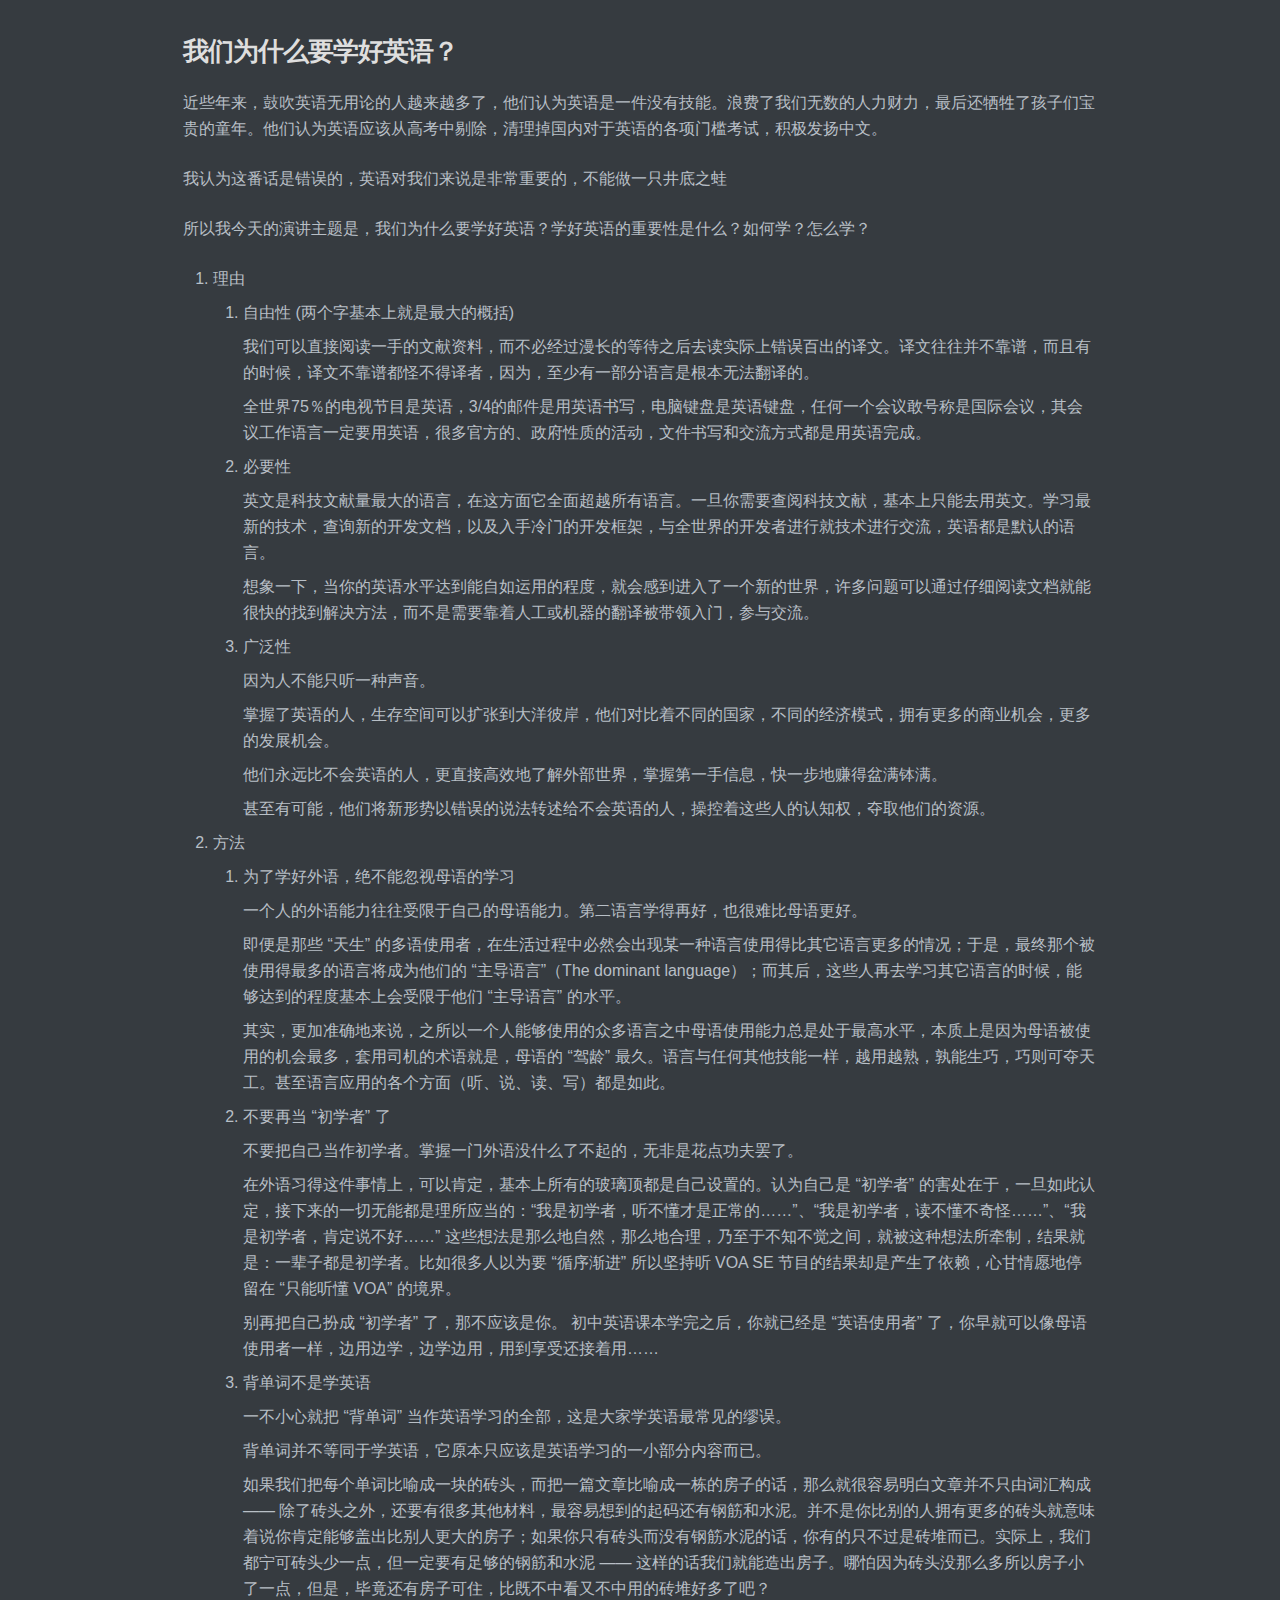
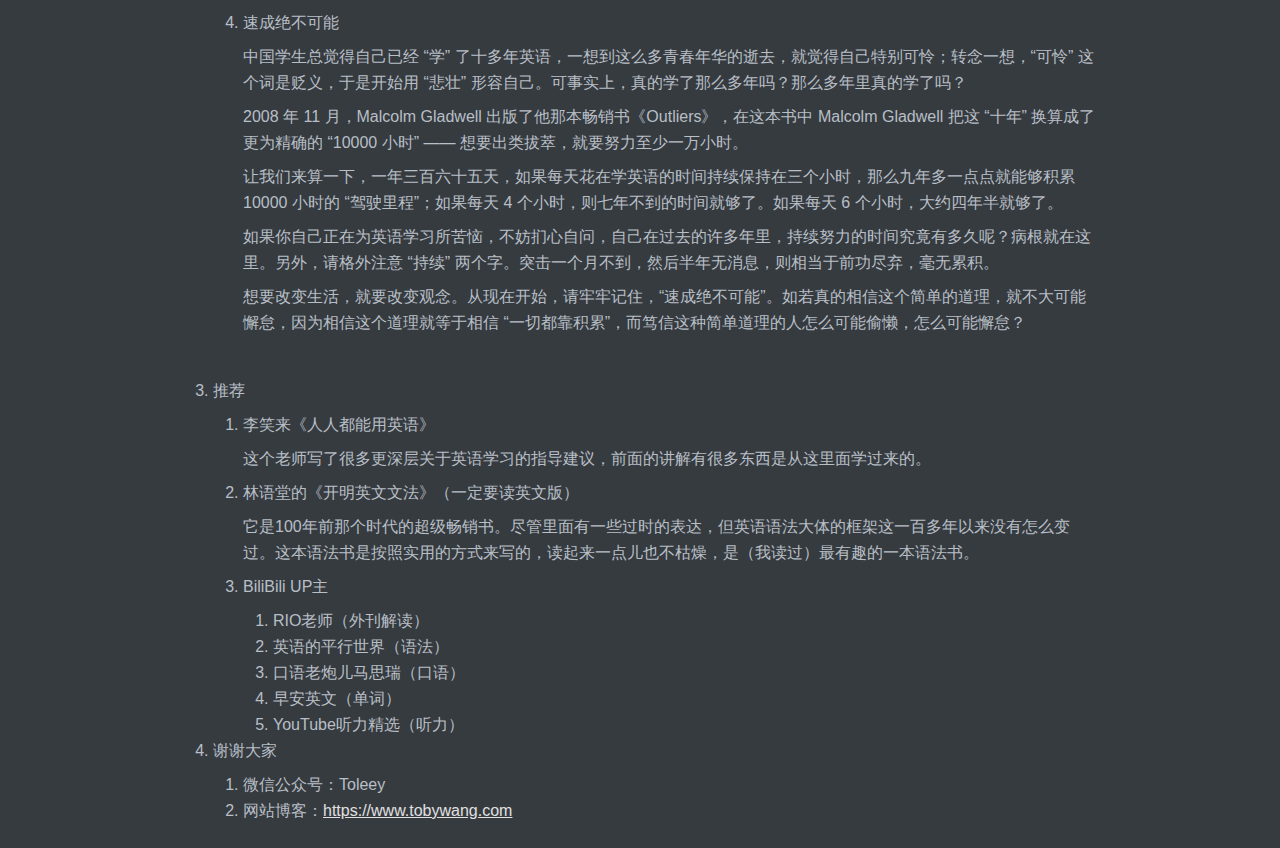
==== 2.html @ 80b3320a "temporary to use" ====
<!doctype html>
<html>
<head>
<meta charset='UTF-8'><meta name='viewport' content='width=device-width initial-scale=1'>

<style type='text/css'>html {overflow-x: initial !important;}:root { --bg-color: #ffffff; --text-color: #333333; --select-text-bg-color: #B5D6FC; --select-text-font-color: auto; --monospace: "Lucida Console",Consolas,"Courier",monospace; --title-bar-height: 20px; }
.mac-os-11 { --title-bar-height: 28px; }
html { font-size: 14px; background-color: var(--bg-color); color: var(--text-color); font-family: "Helvetica Neue", Helvetica, Arial, sans-serif; -webkit-font-smoothing: antialiased; }
body { margin: 0px; padding: 0px; height: auto; inset: 0px; font-size: 1rem; line-height: 1.42857143; overflow-x: hidden; background-image: inherit; background-size: inherit; background-attachment: inherit; background-origin: inherit; background-clip: inherit; background-color: inherit; tab-size: 4; background-position: inherit; background-repeat: inherit; }
iframe { margin: auto; }
a.url { word-break: break-all; }
a:active, a:hover { outline: 0px; }
.in-text-selection, ::selection { text-shadow: none; background: var(--select-text-bg-color); color: var(--select-text-font-color); }
#write { margin: 0px auto; height: auto; width: inherit; word-break: normal; word-wrap: break-word; position: relative; white-space: normal; overflow-x: visible; padding-top: 36px; }
#write.first-line-indent p { text-indent: 2em; }
#write.first-line-indent li p, #write.first-line-indent p * { text-indent: 0px; }
#write.first-line-indent li { margin-left: 2em; }
.for-image #write { padding-left: 8px; padding-right: 8px; }
body.typora-export { padding-left: 30px; padding-right: 30px; }
.typora-export .footnote-line, .typora-export li, .typora-export p { white-space: pre-wrap; }
.typora-export .task-list-item input { pointer-events: none; }
@media screen and (max-width: 500px) { 
  body.typora-export { padding-left: 0px; padding-right: 0px; }
  #write { padding-left: 20px; padding-right: 20px; }
  .CodeMirror-sizer { margin-left: 0px !important; }
  .CodeMirror-gutters { display: none !important; }
}
#write li > figure:last-child { margin-bottom: 0.5rem; }
#write ol, #write ul { position: relative; }
img { max-width: 100%; vertical-align: middle; image-orientation: from-image; }
button, input, select, textarea { color: inherit; font-family: inherit; font-size: inherit; font-style: inherit; font-variant-caps: inherit; font-weight: inherit; font-stretch: inherit; line-height: inherit; }
input[type="checkbox"], input[type="radio"] { line-height: normal; padding: 0px; }
*, ::after, ::before { box-sizing: border-box; }
#write h1, #write h2, #write h3, #write h4, #write h5, #write h6, #write p, #write pre { width: inherit; }
#write h1, #write h2, #write h3, #write h4, #write h5, #write h6, #write p { position: relative; }
p { line-height: inherit; }
h1, h2, h3, h4, h5, h6 { break-after: avoid-page; break-inside: avoid; orphans: 4; }
p { orphans: 4; }
h1 { font-size: 2rem; }
h2 { font-size: 1.8rem; }
h3 { font-size: 1.6rem; }
h4 { font-size: 1.4rem; }
h5 { font-size: 1.2rem; }
h6 { font-size: 1rem; }
.md-math-block, .md-rawblock, h1, h2, h3, h4, h5, h6, p { margin-top: 1rem; margin-bottom: 1rem; }
.hidden { display: none; }
.md-blockmeta { color: rgb(204, 204, 204); font-weight: 700; font-style: italic; }
a { cursor: pointer; }
sup.md-footnote { padding: 2px 4px; background-color: rgba(238, 238, 238, 0.7); color: rgb(85, 85, 85); border-top-left-radius: 4px; border-top-right-radius: 4px; border-bottom-right-radius: 4px; border-bottom-left-radius: 4px; cursor: pointer; }
sup.md-footnote a, sup.md-footnote a:hover { color: inherit; text-transform: inherit; text-decoration: inherit; }
#write input[type="checkbox"] { cursor: pointer; width: inherit; height: inherit; }
figure { overflow-x: auto; margin: 1.2em 0px; max-width: calc(100% + 16px); padding: 0px; }
figure > table { margin: 0px; }
tr { break-inside: avoid; break-after: auto; }
thead { display: table-header-group; }
table { border-collapse: collapse; border-spacing: 0px; width: 100%; overflow: auto; break-inside: auto; text-align: left; }
table.md-table td { min-width: 32px; }
.CodeMirror-gutters { border-right-width: 0px; background-color: inherit; }
.CodeMirror-linenumber { }
.CodeMirror { text-align: left; }
.CodeMirror-placeholder { opacity: 0.3; }
.CodeMirror pre { padding: 0px 4px; }
.CodeMirror-lines { padding: 0px; }
div.hr:focus { cursor: none; }
#write pre { white-space: pre-wrap; }
#write.fences-no-line-wrapping pre { white-space: pre; }
#write pre.ty-contain-cm { white-space: normal; }
.CodeMirror-gutters { margin-right: 4px; }
.md-fences { font-size: 0.9rem; display: block; break-inside: avoid; text-align: left; overflow: visible; white-space: pre; background-image: inherit; background-size: inherit; background-attachment: inherit; background-origin: inherit; background-clip: inherit; background-color: inherit; position: relative !important; background-position: inherit; background-repeat: inherit; }
.md-fences-adv-panel { width: 100%; margin-top: 10px; text-align: center; padding-top: 0px; padding-bottom: 8px; overflow-x: auto; }
#write .md-fences.mock-cm { white-space: pre-wrap; }
.md-fences.md-fences-with-lineno { padding-left: 0px; }
#write.fences-no-line-wrapping .md-fences.mock-cm { white-space: pre; overflow-x: auto; }
.md-fences.mock-cm.md-fences-with-lineno { padding-left: 8px; }
.CodeMirror-line, twitterwidget { break-inside: avoid; }
.footnotes { opacity: 0.8; font-size: 0.9rem; margin-top: 1em; margin-bottom: 1em; }
.footnotes + .footnotes { margin-top: 0px; }
.md-reset { margin: 0px; padding: 0px; border: 0px; outline: 0px; vertical-align: top; text-decoration: none; text-shadow: none; float: none; position: static; width: auto; height: auto; white-space: nowrap; cursor: inherit; line-height: normal; font-weight: 400; text-align: left; box-sizing: content-box; direction: ltr; background-position: 0px 0px; }
li div { padding-top: 0px; }
blockquote { margin: 1rem 0px; }
li .mathjax-block, li p { margin: 0.5rem 0px; }
li blockquote { margin: 1rem 0px; }
li { margin: 0px; position: relative; }
blockquote > :last-child { margin-bottom: 0px; }
blockquote > :first-child, li > :first-child { margin-top: 0px; }
.footnotes-area { color: rgb(136, 136, 136); margin-top: 0.714rem; padding-bottom: 0.143rem; white-space: normal; }
#write .footnote-line { white-space: pre-wrap; }
@media print { 
  body, html { border: 1px solid transparent; height: 99%; break-after: avoid; break-before: avoid; font-variant-ligatures: no-common-ligatures; }
  #write { margin-top: 0px; padding-top: 0px; border-color: transparent !important; }
  .typora-export * { -webkit-print-color-adjust: exact; }
  .typora-export #write { break-after: avoid; }
  .typora-export #write::after { height: 0px; }
  .is-mac table { break-inside: avoid; }
  .typora-export-show-outline .typora-export-sidebar { display: none; }
}
.footnote-line { margin-top: 0.714em; font-size: 0.7em; }
a img, img a { cursor: pointer; }
pre.md-meta-block { font-size: 0.8rem; min-height: 0.8rem; white-space: pre-wrap; background-color: rgb(204, 204, 204); display: block; overflow-x: hidden; }
p > .md-image:only-child:not(.md-img-error) img, p > img:only-child { display: block; margin: auto; }
#write.first-line-indent p > .md-image:only-child:not(.md-img-error) img { left: -2em; position: relative; }
p > .md-image:only-child { display: inline-block; width: 100%; }
#write .MathJax_Display { margin: 0.8em 0px 0px; }
.md-math-block { width: 100%; }
.md-math-block:not(:empty)::after { display: none; }
.MathJax_ref { fill: currentcolor; }
[contenteditable="true"]:active, [contenteditable="true"]:focus, [contenteditable="false"]:active, [contenteditable="false"]:focus { outline: 0px; box-shadow: none; }
.md-task-list-item { position: relative; list-style-type: none; }
.task-list-item.md-task-list-item { padding-left: 0px; }
.md-task-list-item > input { position: absolute; top: 0px; left: 0px; margin-left: -1.2em; margin-top: calc(1em - 10px); border: none; }
.math { font-size: 1rem; }
.md-toc { min-height: 3.58rem; position: relative; font-size: 0.9rem; border-top-left-radius: 10px; border-top-right-radius: 10px; border-bottom-right-radius: 10px; border-bottom-left-radius: 10px; }
.md-toc-content { position: relative; margin-left: 0px; }
.md-toc-content::after, .md-toc::after { display: none; }
.md-toc-item { display: block; color: rgb(65, 131, 196); }
.md-toc-item a { text-decoration: none; }
.md-toc-inner:hover { text-decoration: underline; }
.md-toc-inner { display: inline-block; cursor: pointer; }
.md-toc-h1 .md-toc-inner { margin-left: 0px; font-weight: 700; }
.md-toc-h2 .md-toc-inner { margin-left: 2em; }
.md-toc-h3 .md-toc-inner { margin-left: 4em; }
.md-toc-h4 .md-toc-inner { margin-left: 6em; }
.md-toc-h5 .md-toc-inner { margin-left: 8em; }
.md-toc-h6 .md-toc-inner { margin-left: 10em; }
@media screen and (max-width: 48em) { 
  .md-toc-h3 .md-toc-inner { margin-left: 3.5em; }
  .md-toc-h4 .md-toc-inner { margin-left: 5em; }
  .md-toc-h5 .md-toc-inner { margin-left: 6.5em; }
  .md-toc-h6 .md-toc-inner { margin-left: 8em; }
}
a.md-toc-inner { font-size: inherit; font-style: inherit; font-weight: inherit; line-height: inherit; }
.footnote-line a:not(.reversefootnote) { color: inherit; }
.md-attr { display: none; }
.md-fn-count::after { content: "."; }
code, pre, samp, tt { font-family: var(--monospace); }
kbd { margin: 0px 0.1em; padding: 0.1em 0.6em; font-size: 0.8em; color: rgb(36, 39, 41); background-color: rgb(255, 255, 255); border: 1px solid rgb(173, 179, 185); border-top-left-radius: 3px; border-top-right-radius: 3px; border-bottom-right-radius: 3px; border-bottom-left-radius: 3px; box-shadow: rgba(12, 13, 14, 0.2) 0px 1px 0px, rgb(255, 255, 255) 0px 0px 0px 2px inset; white-space: nowrap; vertical-align: middle; }
.md-comment { color: rgb(162, 127, 3); opacity: 0.6; font-family: var(--monospace); }
code { text-align: left; }
a.md-print-anchor { white-space: pre !important; border: none !important; display: inline-block !important; position: absolute !important; width: 1px !important; right: 0px !important; outline: 0px !important; text-shadow: initial !important; background-position: 0px 0px !important; }
.os-windows.monocolor-emoji .md-emoji { font-family: "Segoe UI Symbol", sans-serif; }
.md-diagram-panel > svg { max-width: 100%; }
[lang="flow"] svg, [lang="mermaid"] svg { max-width: 100%; height: auto; }
[lang="mermaid"] .node text { font-size: 1rem; }
table tr th { border-bottom-width: 0px; }
video { max-width: 100%; display: block; margin: 0px auto; }
iframe { max-width: 100%; width: 100%; border: none; }
.highlight td, .highlight tr { border: 0px; }
mark { background-color: rgb(255, 255, 0); color: rgb(0, 0, 0); }
.md-html-inline .md-plain, .md-html-inline strong, mark .md-inline-math, mark strong { color: inherit; }
.md-expand mark .md-meta { opacity: 0.3 !important; }
mark .md-meta { color: rgb(0, 0, 0); }
@media print { 
  .typora-export h1, .typora-export h2, .typora-export h3, .typora-export h4, .typora-export h5, .typora-export h6 { break-inside: avoid; }
}
.md-diagram-panel .messageText { stroke: none !important; }
.md-diagram-panel .start-state { fill: var(--node-fill); }
.md-diagram-panel .edgeLabel rect { opacity: 1 !important; }
.md-fences.md-fences-math { font-size: 1em; }
.md-fences-advanced:not(.md-focus) { padding: 0px; white-space: nowrap; border: 0px; }
.md-fences-advanced:not(.md-focus) { background-image: inherit; background-size: inherit; background-attachment: inherit; background-origin: inherit; background-clip: inherit; background-color: inherit; background-position: inherit; background-repeat: inherit; }
.typora-export-show-outline .typora-export-content { max-width: 1440px; margin: auto; display: flex; flex-direction: row; }
.typora-export-sidebar { width: 300px; font-size: 0.8rem; margin-top: 80px; margin-right: 18px; }
.typora-export-show-outline #write { --webkit-flex: 2; flex: 2 1 0%; }
.typora-export-sidebar .outline-content { position: fixed; top: 0px; max-height: 100%; overflow: hidden auto; padding-bottom: 30px; padding-top: 60px; width: 300px; }
@media screen and (max-width: 1024px) { 
  .typora-export-sidebar, .typora-export-sidebar .outline-content { width: 240px; }
}
@media screen and (max-width: 800px) { 
  .typora-export-sidebar { display: none; }
}
.outline-content li, .outline-content ul { margin-left: 0px; margin-right: 0px; padding-left: 0px; padding-right: 0px; list-style: none; }
.outline-content ul { margin-top: 0px; margin-bottom: 0px; }
.outline-content strong { font-weight: 400; }
.outline-expander { width: 1rem; height: 1.428571429rem; position: relative; display: table-cell; vertical-align: middle; cursor: pointer; padding-left: 4px; }
.outline-expander::before { content: ""; position: relative; font-family: Ionicons; display: inline-block; font-size: 8px; vertical-align: middle; }
.outline-item { padding-top: 3px; padding-bottom: 3px; cursor: pointer; }
.outline-expander:hover::before { content: ""; }
.outline-h1 > .outline-item { padding-left: 0px; }
.outline-h2 > .outline-item { padding-left: 1em; }
.outline-h3 > .outline-item { padding-left: 2em; }
.outline-h4 > .outline-item { padding-left: 3em; }
.outline-h5 > .outline-item { padding-left: 4em; }
.outline-h6 > .outline-item { padding-left: 5em; }
.outline-label { cursor: pointer; display: table-cell; vertical-align: middle; text-decoration: none; color: inherit; }
.outline-label:hover { text-decoration: underline; }
.outline-item:hover { border-color: rgb(245, 245, 245); background-color: var(--item-hover-bg-color); }
.outline-item:hover { margin-left: -28px; margin-right: -28px; border-left-width: 28px; border-left-style: solid; border-left-color: transparent; border-right-width: 28px; border-right-style: solid; border-right-color: transparent; }
.outline-item-single .outline-expander::before, .outline-item-single .outline-expander:hover::before { display: none; }
.outline-item-open > .outline-item > .outline-expander::before { content: ""; }
.outline-children { display: none; }
.info-panel-tab-wrapper { display: none; }
.outline-item-open > .outline-children { display: block; }
.typora-export .outline-item { padding-top: 1px; padding-bottom: 1px; }
.typora-export .outline-item:hover { margin-right: -8px; border-right-width: 8px; border-right-style: solid; border-right-color: transparent; }
.typora-export .outline-expander::before { content: "+"; font-family: inherit; top: -1px; }
.typora-export .outline-expander:hover::before, .typora-export .outline-item-open > .outline-item > .outline-expander::before { content: "−"; }
.typora-export-collapse-outline .outline-children { display: none; }
.typora-export-collapse-outline .outline-item-open > .outline-children, .typora-export-no-collapse-outline .outline-children { display: block; }
.typora-export-no-collapse-outline .outline-expander::before { content: "" !important; }
.typora-export-show-outline .outline-item-active > .outline-item .outline-label { font-weight: 700; }
.md-inline-math-container mjx-container { zoom: 0.95; }


:root {
  --mermaid-theme: night;
}

[lang='mermaid'] .label {
  color: #333;
}

/* CSS Document */

/** code highlight */

.cm-s-inner .cm-variable,
.cm-s-inner .cm-operator,
.cm-s-inner .cm-property {
    color: #b8bfc6;
}

.cm-s-inner .cm-keyword {
    color: #C88FD0;
}

.cm-s-inner .cm-tag {
    color: #7DF46A;
}

.cm-s-inner .cm-attribute {
    color: #7575E4;
}

.CodeMirror div.CodeMirror-cursor {
    border-left: 1px solid #b8bfc6;
    z-index: 3;
}

.cm-s-inner .cm-string {
    color: #D26B6B;
}

.cm-s-inner .cm-comment,
.cm-s-inner.cm-comment {
    color: #DA924A;
}

.cm-s-inner .cm-header,
.cm-s-inner .cm-def,
.cm-s-inner.cm-header,
.cm-s-inner.cm-def {
    color: #8d8df0;
}

.cm-s-inner .cm-quote,
.cm-s-inner.cm-quote {
    color: #57ac57;
}

.cm-s-inner .cm-hr {
    color: #d8d5d5;
}

.cm-s-inner .cm-link {
    color: #d3d3ef;
}

.cm-s-inner .cm-negative {
    color: #d95050;
}

.cm-s-inner .cm-positive {
    color: #50e650;
}

.cm-s-inner .cm-string-2 {
    color: #f50;
}

.cm-s-inner .cm-meta,
.cm-s-inner .cm-qualifier {
    color: #b7b3b3;
}

.cm-s-inner .cm-builtin {
    color: #f3b3f8;
}

.cm-s-inner .cm-bracket {
    color: #997;
}

.cm-s-inner .cm-atom,
.cm-s-inner.cm-atom {
    color: #84B6CB;
}

.cm-s-inner .cm-number {
    color: #64AB8F;
}

.cm-s-inner .cm-variable {
    color: #b8bfc6;
}

.cm-s-inner .cm-variable-2 {
    color: #9FBAD5;
}

.cm-s-inner .cm-variable-3 {
    color: #1cc685;
}

.CodeMirror-selectedtext,
.CodeMirror-selected {
    background: #4a89dc;
    color: #fff !important;
    text-shadow: none;
}

.CodeMirror-gutters {
    border-right: none;
}

/* CSS Document */

/** markdown source **/
.cm-s-typora-default .cm-header, 
.cm-s-typora-default .cm-property
{
    color: #cebcca;
}

.CodeMirror.cm-s-typora-default div.CodeMirror-cursor{
    border-left: 3px solid #b8bfc6;
}

.cm-s-typora-default .cm-comment {
    color: #9FB1FF;
}

.cm-s-typora-default .cm-string {
    color: #A7A7D9
}

.cm-s-typora-default .cm-atom, .cm-s-typora-default .cm-number {
    color: #848695;
    font-style: italic;
}

.cm-s-typora-default .cm-link {
    color: #95B94B;
}

.cm-s-typora-default .CodeMirror-activeline-background {
    background: rgba(51, 51, 51, 0.72);
}

.cm-s-typora-default .cm-comment, .cm-s-typora-default .cm-code {
	color: #8aa1e1;
}@import "";
@import "";
@import "";

:root {
    --bg-color:  #363B40;
    --side-bar-bg-color: #2E3033;
    --text-color: #b8bfc6;

    --select-text-bg-color:#4a89dc;

    --item-hover-bg-color: #0a0d16;
    --control-text-color: #b7b7b7;
    --control-text-hover-color: #eee;
    --window-border: 1px solid #555;

    --active-file-bg-color: rgb(34, 34, 34);
    --active-file-border-color: #8d8df0;

    --primary-color: #a3d5fe;

    --active-file-text-color: white;
    --item-hover-bg-color: #70717d;
    --item-hover-text-color: white;
    --primary-color: #6dc1e7;

    --rawblock-edit-panel-bd: #333;

    --search-select-bg-color: #428bca;
}

html {
    font-size: 16px;
    -webkit-font-smoothing: antialiased;
}

html,
body {
    -webkit-text-size-adjust: 100%;
    -ms-text-size-adjust: 100%;
    background: #363B40;
    background: var(--bg-color);
    fill: currentColor;
    line-height: 1.625rem;
}

#write {
    max-width: 914px;
}


@media only screen and (min-width: 1400px) {
	#write {
		max-width: 1024px;
	}
}

@media only screen and (min-width: 1800px) {
	#write {
		max-width: 1200px;
	}
}

html,
body,
button,
input,
select,
textarea,
div.code-tooltip-content {
    color: #b8bfc6;
    border-color: transparent;
}

div.code-tooltip,
.md-hover-tip .md-arrow:after {
    background: #333;
}

.native-window #md-notification {
    border: 1px solid #70717d;
}

.popover.bottom > .arrow:after {
    border-bottom-color: #333;
}

html,
body,
button,
input,
select,
textarea {
    font-family: "Helvetica Neue", Helvetica, Arial, 'Segoe UI Emoji', sans-serif;
}

hr {
    height: 2px;
    border: 0;
    margin: 24px 0 !important;
}

h1,
h2,
h3,
h4,
h5,
h6 {
    font-family: "Lucida Grande", "Corbel", sans-serif;
    font-weight: normal;
    clear: both;
    -ms-word-wrap: break-word;
    word-wrap: break-word;
    margin: 0;
    padding: 0;
    color: #DEDEDE
}

h1 {
    font-size: 2.5rem;
    /* 36px */
    line-height: 2.75rem;
    /* 40px */
    margin-bottom: 1.5rem;
    /* 24px */
    letter-spacing: -1.5px;
}

h2 {
    font-size: 1.63rem;
    /* 24px */
    line-height: 1.875rem;
    /* 30px */
    margin-bottom: 1.5rem;
    /* 24px */
    letter-spacing: -1px;
    font-weight: bold;
}

h3 {
    font-size: 1.17rem;
    /* 18px */
    line-height: 1.5rem;
    /* 24px */
    margin-bottom: 1.5rem;
    /* 24px */
    letter-spacing: -1px;
    font-weight: bold;
}

h4 {
    font-size: 1.12rem;
    /* 16px */
    line-height: 1.375rem;
    /* 22px */
    margin-bottom: 1.5rem;
    /* 24px */
    color: white;
}

h5 {
    font-size: 0.97rem;
    /* 16px */
    line-height: 1.25rem;
    /* 22px */
    margin-bottom: 1.5rem;
    /* 24px */
    font-weight: bold;
}

h6 {
    font-size: 0.93rem;
    /* 16px */
    line-height: 1rem;
    /* 16px */
    margin-bottom: 0.75rem;
    color: white;
}

@media (min-width: 980px) {
    h3.md-focus:before,
    h4.md-focus:before,
    h5.md-focus:before,
    h6.md-focus:before {
        color: #ddd;
        border: 1px solid #ddd;
        border-radius: 3px;
        position: absolute;
        left: -1.642857143rem;
        top: .357142857rem;
        float: left;
        font-size: 9px;
        padding-left: 2px;
        padding-right: 2px;
        vertical-align: bottom;
        font-weight: normal;
        line-height: normal;
    }

    h3.md-focus:before {
        content: 'h3';
    }

    h4.md-focus:before {
        content: 'h4';
    }

    h5.md-focus:before {
        content: 'h5';
        top: 0px;
    }

    h6.md-focus:before {
        content: 'h6';
        top: 0px;
    }
}

a {
    text-decoration: none;
    outline: 0;
}

a:hover {
    outline: 0;
}

a:focus {
    outline: thin dotted;
}

sup.md-footnote {
    background-color: #555;
    color: #ddd;
}

p {
    -ms-word-wrap: break-word;
    word-wrap: break-word;
}

p,
ul,
dd,
ol,
hr,
address,
pre,
table,
iframe,
.wp-caption,
.wp-audio-shortcode,
.wp-video-shortcode {
    margin-top: 0;
    margin-bottom: 1.5rem;
    /* 24px */
}

audio:not([controls]) {
    display: none;
}

[hidden] {
    display: none;
}

::-moz-selection {
    background: #4a89dc;
    color: #fff;
    text-shadow: none;
}

*.in-text-selection,
::selection {
    background: #4a89dc;
    color: #fff;
    text-shadow: none;
}

ul,
ol {
    padding: 0 0 0 1.875rem;
    /* 30px */
}

ul {
    list-style: square;
}

ol {
    list-style: decimal;
}

ul ul,
ol ol,
ul ol,
ol ul {
    margin: 0;
}

b,
th,
dt,
strong {
    font-weight: bold;
}

i,
em,
dfn,
cite {
    font-style: italic;
}

blockquote {
    padding-left: 1.875rem;
    margin: 0 0 1.875rem 1.875rem;
    border-left: solid 2px #474d54;
    padding-left: 30px;
    margin-top: 35px;
}

pre,
code,
kbd,
tt,
var {
    font-size: 0.875em;
    font-family: Monaco, Consolas, "Andale Mono", "DejaVu Sans Mono", monospace;
}

code,
tt,
var {
    background: rgba(0, 0, 0, 0.05);
}

kbd {
    padding: 2px 4px;
    font-size: 90%;
    color: #fff;
    background-color: #333;
    border-radius: 3px;
    box-shadow: inset 0 -1px 0 rgba(0,0,0,.25);
}

pre.md-fences {
    padding: 10px 10px 10px 30px;
    margin-bottom: 20px;
    background: #333;
}

.CodeMirror-gutters {
    background: #333;
    border-right: 1px solid transparent;
}

.enable-diagrams pre.md-fences[lang="sequence"] .code-tooltip,
.enable-diagrams pre.md-fences[lang="flow"] .code-tooltip,
.enable-diagrams pre.md-fences[lang="mermaid"] .code-tooltip {
    bottom: -2.2em;
    right: 4px;
}

code,
kbd,
tt,
var {
    padding: 2px 5px;
}

table {
    max-width: 100%;
    width: 100%;
    border-collapse: collapse;
    border-spacing: 0;
}

th,
td {
    padding: 5px 10px;
    vertical-align: top;
}

a {
    -webkit-transition: all .2s ease-in-out;
    transition: all .2s ease-in-out;
}

hr {
    background: #474d54;
    /* variable */
}

h1 {
    margin-top: 2em;
}

a {
    color: #e0e0e0;
    text-decoration: underline;
}

a:hover {
    color: #fff;
}

.md-inline-math script {
    color: #81b1db;
}

b,
th,
dt,
strong {
    color: #DEDEDE;
    /* variable */
}

mark {
    background: #D3D40E;
}

blockquote {
    color: #9DA2A6;
}

table a {
    color: #DEDEDE;
    /* variable */
}

th,
td {
    border: solid 1px #474d54;
    /* variable */
}

.task-list {
    padding-left: 0;
}

.md-task-list-item {
    padding-left: 1.25rem;
}

.md-task-list-item > input {
    top: auto;
}

.md-task-list-item > input:before {
    content: "";
    display: inline-block;
    width: 0.875rem;
    height: 0.875rem;
    vertical-align: middle;
    text-align: center;
    border: 1px solid #b8bfc6;
    background-color: #363B40;
    margin-top: -0.4rem;
}

.md-task-list-item > input:checked:before,
.md-task-list-item > input[checked]:before {
    content: '\221A';
    /*◘*/
    font-size: 0.625rem;
    line-height: 0.625rem;
    color: #DEDEDE;
}

/** quick open **/
.auto-suggest-container {
    border: 0px;
    background-color: #525C65;
}

#typora-quick-open {
    background-color: #525C65;
}

#typora-quick-open input{
    background-color: #525C65;
    border: 0;
    border-bottom: 1px solid grey;
}

.typora-quick-open-item {
    background-color: inherit;
    color: inherit;
}

.typora-quick-open-item.active,
.typora-quick-open-item:hover {
    background-color: #4D8BDB;
    color: white;
}

.typora-quick-open-item:hover {
    background-color: rgba(77, 139, 219, 0.8);
}

.typora-search-spinner > div {
  background-color: #fff;
}

#write pre.md-meta-block {
    border-bottom: 1px dashed #ccc;
    background: transparent;
    padding-bottom: 0.6em;
    line-height: 1.6em;
}

.btn,
.btn .btn-default {
    background: transparent;
    color: #b8bfc6;
}

.ty-table-edit {
    border-top: 1px solid gray;
    background-color: #363B40;
}

.popover-title {
    background: transparent;
}

.md-image>.md-meta {
    color: #BBBBBB;
    background: transparent;
}

.md-expand.md-image>.md-meta {
    color: #DDD;
}

#write>h3:before,
#write>h4:before,
#write>h5:before,
#write>h6:before {
    border: none;
    border-radius: 0px;
    color: #888;
    text-decoration: underline;
    left: -1.4rem;
    top: 0.2rem;
}

#write>h3.md-focus:before {
    top: 2px;
}

#write>h4.md-focus:before {
    top: 2px;
}

.md-toc-item {
    color: #A8C2DC;
}

#write div.md-toc-tooltip {
    background-color: #363B40;
}

.dropdown-menu .btn:hover,
.dropdown-menu .btn:focus,
.md-toc .btn:hover,
.md-toc .btn:focus {
    color: white;
    background: black;
}

#toc-dropmenu {
    background: rgba(50, 54, 59, 0.93);
    border: 1px solid rgba(253, 253, 253, 0.15);
}

#toc-dropmenu .divider {
    background-color: #9b9b9b;
}

.outline-expander:before {
    top: 2px;
}

#typora-sidebar {
    box-shadow: none;
    border-right: 1px dashed;
    border-right: none;
}

.sidebar-tabs {
    border-bottom:0;
}

#typora-sidebar:hover .outline-title-wrapper {
    border-left: 1px dashed;
}

.outline-title-wrapper .btn {
    color: inherit;
}

.outline-item:hover {
    border-color: #363B40;
    background-color: #363B40;
    color: white;
}

h1.md-focus .md-attr,
h2.md-focus .md-attr,
h3.md-focus .md-attr,
h4.md-focus .md-attr,
h5.md-focus .md-attr,
h6.md-focus .md-attr,
.md-header-span .md-attr {
    color: #8C8E92;
    display: inline;
}

.md-comment {
    color: #5a95e3;
    opacity: 0.8;
}

.md-inline-math svg {
    color: #b8bfc6;
}

#math-inline-preview .md-arrow:after {
    background: black;
}

.modal-content {
    background: var(--bg-color);
    border: 0;
}

.modal-title {
    font-size: 1.5em;
}

.modal-content input {
    background-color: rgba(26, 21, 21, 0.51);
    color: white;
}

.modal-content .input-group-addon {
    color: white;
}

.modal-backdrop {
    background-color: rgba(174, 174, 174, 0.7);
}

.modal-content .btn-primary {
    border-color: var(--primary-color);
}

.md-table-resize-popover {
    background-color: #333;
}

.form-inline .input-group .input-group-addon {
    color: white;
}

#md-searchpanel {
    border-bottom: 1px dashed grey;
}

/** UI for electron */

.context-menu,
#spell-check-panel,
#footer-word-count-info {
    background-color: #42464A;
}

.context-menu.dropdown-menu .divider,
.dropdown-menu .divider {
    background-color: #777777;
    opacity: 1;
}

footer {
    color: inherit;
}

@media (max-width: 1000px) {
    footer {
        border-top: none;
    }
    footer:hover {
        color: inherit;
    }
}

#file-info-file-path .file-info-field-value:hover {
    background-color: #555;
    color: #dedede;
}

.megamenu-content,
.megamenu-opened header {
    background: var(--bg-color);
}

.megamenu-menu-panel h2,
.megamenu-menu-panel h1,
.long-btn {
    color: inherit;
}

.megamenu-menu-panel input[type='text'] {
    background: inherit;
    border: 0;
    border-bottom: 1px solid;
}

#recent-file-panel-action-btn {
    background: inherit;
    border: 1px grey solid;
}

.megamenu-menu-panel .dropdown-menu > li > a {
    color: inherit;
    background-color: #2F353A;
    text-decoration: none;
}

.megamenu-menu-panel table td:nth-child(1) {
    color: inherit;
    font-weight: bold;
}

.megamenu-menu-panel tbody tr:hover td:nth-child(1) {
    color: white;
}

.modal-footer .btn-default, 
.modal-footer .btn-primary,
.modal-footer .btn-default:not(:hover) {
    border: 1px solid;
    border-color: transparent;
}

.btn-primary {
    color: white;
}

.btn-default:hover, .btn-default:focus, .btn-default.focus, .btn-default:active, .btn-default.active, .open > .dropdown-toggle.btn-default {
    color: white;
    border: 1px solid #ddd;
    background-color: inherit;
}

.modal-header {
    border-bottom: 0;
}

.modal-footer {
    border-top: 0;
}

#recent-file-panel tbody tr:nth-child(2n-1) {
    background-color: transparent !important;
}

.megamenu-menu-panel tbody tr:hover td:nth-child(2) {
    color: inherit;
}

.megamenu-menu-panel .btn {
    border: 1px solid #eee;
    background: transparent;
}

.mouse-hover .toolbar-icon.btn:hover,
#w-full.mouse-hover,
#w-pin.mouse-hover {
    background-color: inherit;
}

.typora-node::-webkit-scrollbar {
    width: 5px;
}

.typora-node::-webkit-scrollbar-thumb:vertical {
    background: rgba(250, 250, 250, 0.3);
}

.typora-node::-webkit-scrollbar-thumb:vertical:active {
    background: rgba(250, 250, 250, 0.5);
}

#w-unpin {
    background-color: #4182c4;
}

#top-titlebar, #top-titlebar * {
    color: var(--item-hover-text-color);
}

.typora-sourceview-on #toggle-sourceview-btn,
#footer-word-count:hover,
.ty-show-word-count #footer-word-count {
    background: #333333;
}

#toggle-sourceview-btn:hover {
    color: #eee;
    background: #333333;
}

/** focus mode */
.on-focus-mode .md-end-block:not(.md-focus):not(.md-focus-container) * {
    color: #686868 !important;
}

.on-focus-mode .md-end-block:not(.md-focus) img,
.on-focus-mode .md-task-list-item:not(.md-focus-container)>input {
    opacity: #686868 !important;
}

.on-focus-mode li[cid]:not(.md-focus-container){
    color: #686868;
}

.on-focus-mode .md-fences.md-focus .CodeMirror-code>*:not(.CodeMirror-activeline) *,
.on-focus-mode .CodeMirror.cm-s-inner:not(.CodeMirror-focused) * {
    color: #686868 !important;
}

.on-focus-mode .md-focus,
.on-focus-mode .md-focus-container {
    color: #fff;
}

.on-focus-mode #typora-source .CodeMirror-code>*:not(.CodeMirror-activeline) * {
    color: #686868 !important;
}


/*diagrams*/
#write .md-focus .md-diagram-panel {
    border: 1px solid #ddd;
    margin-left: -1px;
    width: calc(100% + 2px);
}

/*diagrams*/
#write .md-focus.md-fences-with-lineno .md-diagram-panel {
    margin-left: auto;
}

.md-diagram-panel-error {
    color: #f1908e;
}

.active-tab-files #info-panel-tab-file,
.active-tab-files #info-panel-tab-file:hover,
.active-tab-outline #info-panel-tab-outline,
.active-tab-outline #info-panel-tab-outline:hover {
    color: #eee;
}

.sidebar-footer-item:hover,
.footer-item:hover {
    background: inherit;
    color: white;
}

.ty-side-sort-btn.active,
.ty-side-sort-btn:hover,
.selected-folder-menu-item a:after {
    color: white;
}

#sidebar-files-menu {
    border:solid 1px;
    box-shadow: 4px 4px 20px rgba(0, 0, 0, 0.79);
    background-color: var(--bg-color);
}

.file-list-item {
    border-bottom:none;
}

.file-list-item-summary {
    opacity: 1;
}

.file-list-item.active:first-child {
    border-top: none;
}

.file-node-background {
    height: 32px;
}

.file-library-node.active>.file-node-content,
.file-list-item.active {
    color: white;
    color: var(--active-file-text-color);
}

.file-library-node.active>.file-node-background{
    background-color: rgb(34, 34, 34);
    background-color: var(--active-file-bg-color);
}
.file-list-item.active {
    background-color: rgb(34, 34, 34);
    background-color: var(--active-file-bg-color);
}

#ty-tooltip {
    background-color: black;
    color: #eee;
}

.md-task-list-item>input {
    margin-left: -1.3em;
    margin-top: 0.3rem;
    -webkit-appearance: none;
}

.md-mathjax-midline {
    background-color: #57616b;
    border-bottom: none;
}

footer.ty-footer {
    border-color: #656565;
}

.ty-preferences .btn-default {
    background: transparent;
}
.ty-preferences .btn-default:hover {
    background: #57616b;
}

.ty-preferences select {
    border: 1px solid #989698;
    height: 21px;
}

.ty-preferences .nav-group-item.active,
.export-item.active,
.export-items-list-control,
.export-detail {
    background: var(--item-hover-bg-color);
}

.ty-preferences input[type="search"] {
    border-color: #333;
    background: #333;
    line-height: 22px;
    border-radius: 6px;
    color: white;
}

.ty-preferences input[type="search"]:focus {
    box-shadow: none;
}

[data-is-directory="true"] .file-node-content {
    margin-bottom: 0;
}

.file-node-title {
    line-height: 22px;
}

.html-for-mac .file-node-open-state, .html-for-mac .file-node-icon {
    line-height: 26px;
}

::-webkit-scrollbar-thumb {
    background: rgba(230, 230, 230, 0.30);
}

::-webkit-scrollbar-thumb:active {
    background: rgba(230, 230, 230, 0.50);
}

#typora-sidebar:hover div.sidebar-content-content::-webkit-scrollbar-thumb:horizontal {
    background: rgba(230, 230, 230, 0.30);
}

.nav-group-item:active {
    background-color: #474d54 !important;
}

.md-search-hit {
    background: rgba(199, 140, 60, 0.81);
    color: #eee;
}

.md-search-hit * {
    color: #eee;
}

#md-searchpanel input {
    color: white;
}

.modal-backdrop.in {
    opacity: 1;
    backdrop-filter: blur(1px);
}

.clear-btn-icon {
    top: 8px;
}

 @media print { @page {margin: 0 0 0 0;} body.typora-export {padding-left: 0; padding-right: 0;} #write {padding:0;}}
</style><title>PPT演讲稿-文字.md</title>
</head>
<body class='typora-export'><div class='typora-export-content'>
<div id='write'  class=''><h2 id='我们为什么要学好英语'><span>我们为什么要学好英语？</span></h2><p><span>近些年来，鼓吹英语无用论的人越来越多了，他们认为英语是一件没有技能。浪费了我们无数的人力财力，最后还牺牲了孩子们宝贵的童年。他们认为英语应该从高考中剔除，清理掉国内对于英语的各项门槛考试，积极发扬中文。</span></p><p><span>我认为这番话是错误的，英语对我们来说是非常重要的，不能做一只井底之蛙</span></p><p><span>所以我今天的演讲主题是，我们为什么要学好英语？学好英语的重要性是什么？如何学？怎么学？</span></p><ol start='' ><li><p><span>理由</span></p><ol start='' ><li><p><span>自由性 (两个字基本上就是最大的概括)</span></p><p><span>我们可以直接阅读一手的文献资料，而不必经过漫长的等待之后去读实际上错误百出的译文。译文往往并不靠谱，而且有的时候，译文不靠谱都怪不得译者，因为，至少有一部分语言是根本无法翻译的。</span></p><p><span>全世界75％的电视节目是英语，3/4的邮件是用英语书写，电脑键盘是英语键盘，任何一个会议敢号称是国际会议，其会议工作语言一定要用英语，很多官方的、政府性质的活动，文件书写和交流方式都是用英语完成。</span></p></li><li><p><span>必要性</span></p><p><span>英文是科技文献量最大的语言，在这方面它全面超越所有语言。一旦你需要查阅科技文献，基本上只能去用英文。学习最新的技术，查询新的开发文档，以及入手冷门的开发框架，与全世界的开发者进行就技术进行交流，英语都是默认的语言。</span></p><p><span>想象一下，当你的英语水平达到能自如运用的程度，就会感到进入了一个新的世界，许多问题可以通过仔细阅读文档就能很快的找到解决方法，而不是需要靠着人工或机器的翻译被带领入门，参与交流。</span></p></li><li><p><span>广泛性</span></p><p><span>因为人不能只听一种声音。</span></p><p><span>掌握了英语的人，生存空间可以扩张到大洋彼岸，他们对比着不同的国家，不同的经济模式，拥有更多的商业机会，更多的发展机会。</span></p><p><span>他们永远比不会英语的人，更直接高效地了解外部世界，掌握第一手信息，快一步地赚得盆满钵满。</span></p><p><span>甚至有可能，他们将新形势以错误的说法转述给不会英语的人，操控着这些人的认知权，夺取他们的资源。</span></p></li></ol></li><li><p><span>方法</span></p><ol start='' ><li><p><span>为了学好外语，绝不能忽视母语的学习</span></p><p><span>一个人的外语能力往往受限于自己的母语能力。第二语言学得再好，也很难比母语更好。</span></p><p><span>即便是那些 “天生” 的多语使用者，在生活过程中必然会出现某一种语言使用得比其它语言更多的情况；于是，最终那个被使用得最多的语言将成为他们的 “主导语言”（The dominant language）；而其后，这些人再去学习其它语言的时候，能够达到的程度基本上会受限于他们 “主导语言” 的水平。</span></p><p><span>其实，更加准确地来说，之所以一个人能够使用的众多语言之中母语使用能力总是处于最高水平，本质上是因为母语被使用的机会最多，套用司机的术语就是，母语的 “驾龄” 最久。语言与任何其他技能一样，越用越熟，孰能生巧，巧则可夺天工。甚至语言应用的各个方面（听、说、读、写）都是如此。</span></p></li><li><p><span>不要再当 “初学者” 了</span></p><p><span>不要把自己当作初学者。掌握一门外语没什么了不起的，无非是花点功夫罢了。</span></p><p><span>在外语习得这件事情上，可以肯定，基本上所有的玻璃顶都是自己设置的。认为自己是 “初学者” 的害处在于，一旦如此认定，接下来的一切无能都是理所应当的：“我是初学者，听不懂才是正常的……”、“我是初学者，读不懂不奇怪……”、“我是初学者，肯定说不好……” 这些想法是那么地自然，那么地合理，乃至于不知不觉之间，就被这种想法所牵制，结果就是：一辈子都是初学者。比如很多人以为要 “循序渐进” 所以坚持听 VOA SE 节目的结果却是产生了依赖，心甘情愿地停留在 “只能听懂 VOA” 的境界。</span></p><p><span>别再把自己扮成 “初学者” 了，那不应该是你。 初中英语课本学完之后，你就已经是 “英语使用者” 了，你早就可以像母语使用者一样，边用边学，边学边用，用到享受还接着用……</span></p></li><li><p><span>背单词不是学英语</span></p><p><span>一不小心就把 “背单词” 当作英语学习的全部，这是大家学英语最常见的缪误。</span></p><p><span>背单词并不等同于学英语，它原本只应该是英语学习的一小部分内容而已。</span></p><p><span>如果我们把每个单词比喻成一块的砖头，而把一篇文章比喻成一栋的房子的话，那么就很容易明白文章并不只由词汇构成 —— 除了砖头之外，还要有很多其他材料，最容易想到的起码还有钢筋和水泥。并不是你比别的人拥有更多的砖头就意味着说你肯定能够盖出比别人更大的房子；如果你只有砖头而没有钢筋水泥的话，你有的只不过是砖堆而已。实际上，我们都宁可砖头少一点，但一定要有足够的钢筋和水泥 —— 这样的话我们就能造出房子。哪怕因为砖头没那么多所以房子小了一点，但是，毕竟还有房子可住，比既不中看又不中用的砖堆好多了吧？</span></p></li><li><p><span>速成绝不可能</span></p><p><span>中国学生总觉得自己已经 “学” 了十多年英语，一想到这么多青春年华的逝去，就觉得自己特别可怜；转念一想，“可怜” 这个词是贬义，于是开始用 “悲壮” 形容自己。可事实上，真的学了那么多年吗？那么多年里真的学了吗？</span></p><p><span>2008 年 11 月，Malcolm Gladwell 出版了他那本畅销书《Outliers》，在这本书中 Malcolm Gladwell 把这 “十年” 换算成了更为精确的 “10000 小时” —— 想要出类拔萃，就要努力至少一万小时。</span></p><p><span>让我们来算一下，一年三百六十五天，如果每天花在学英语的时间持续保持在三个小时，那么九年多一点点就能够积累 10000 小时的 “驾驶里程”；如果每天 4 个小时，则七年不到的时间就够了。如果每天 6 个小时，大约四年半就够了。</span></p><p><span>如果你自己正在为英语学习所苦恼，不妨扪心自问，自己在过去的许多年里，持续努力的时间究竟有多久呢？病根就在这里。另外，请格外注意 “持续” 两个字。突击一个月不到，然后半年无消息，则相当于前功尽弃，毫无累积。</span></p><p><span>想要改变生活，就要改变观念。从现在开始，请牢牢记住，“速成绝不可能”。如若真的相信这个简单的道理，就不大可能懈怠，因为相信这个道理就等于相信 “一切都靠积累”，而笃信这种简单道理的人怎么可能偷懒，怎么可能懈怠？</span></p><p>&nbsp;</p></li></ol></li><li><p><span>推荐</span></p><ol start='' ><li><p><span>李笑来《人人都能用英语》</span></p><p><span>这个老师写了很多更深层关于英语学习的指导建议，前面的讲解有很多东西是从这里面学过来的。</span></p></li><li><p><span>林语堂的《开明英文文法》（一定要读英文版）</span></p><p><span>它是100年前那个时代的超级畅销书。尽管里面有一些过时的表达，但英语语法大体的框架这一百多年以来没有怎么变过。这本语法书是按照实用的方式来写的，读起来一点儿也不枯燥，是（我读过）最有趣的一本语法书。</span></p></li><li><p><span>BiliBili UP主 </span></p><ol><li><span>RIO老师（外刊解读） </span></li><li><span>英语的平行世界（语法）</span></li><li><span>口语老炮儿马思瑞（口语）</span></li><li><span>早安英文（单词）</span></li><li><span>YouTube听力精选（听力）</span></li></ol></li></ol></li><li><p><span>谢谢大家</span></p><ol><li><span>微信公众号：Toleey</span></li><li><span>网站博客：</span><a href='https://www.tobywang.com' target='_blank' class='url'>https://www.tobywang.com</a></li></ol></li></ol></div></div>
</body>
</html>
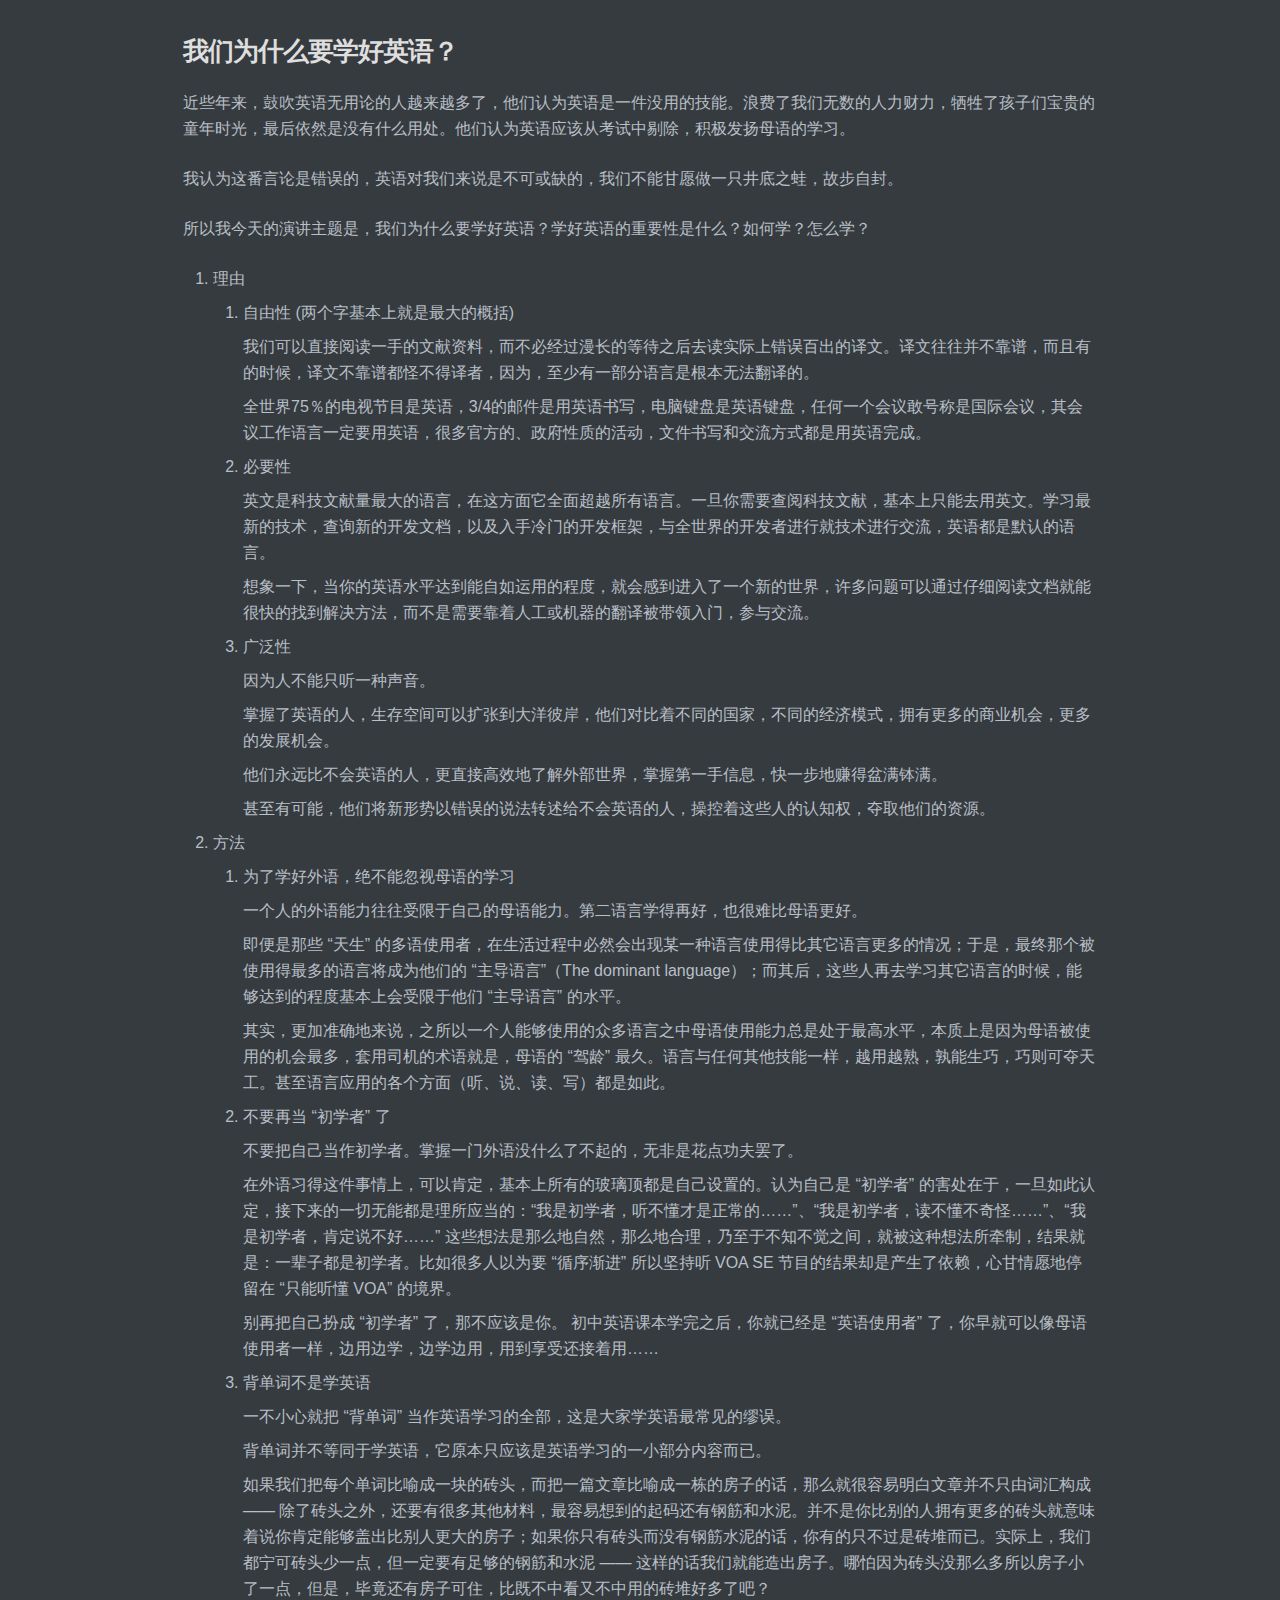
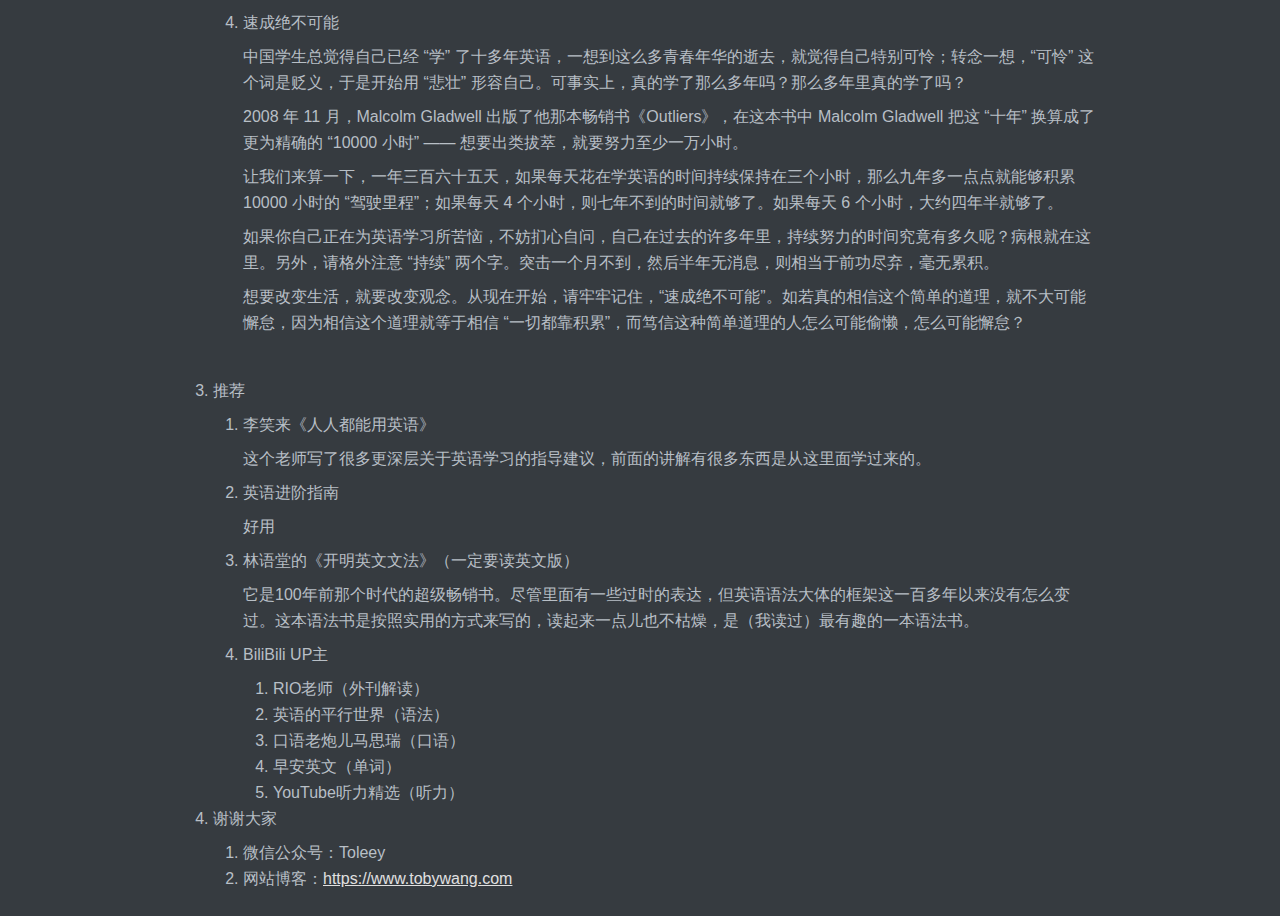
==== commit 692dfeef: "temporary" ====
--- a/2.html
+++ b/2.html
@@ -1377,9 +1377,9 @@
 }
 
  @media print { @page {margin: 0 0 0 0;} body.typora-export {padding-left: 0; padding-right: 0;} #write {padding:0;}}
-</style><title>PPT演讲稿-文字.md</title>
+</style><title>PPT演讲稿-文字</title>
 </head>
 <body class='typora-export'><div class='typora-export-content'>
-<div id='write'  class=''><h2 id='我们为什么要学好英语'><span>我们为什么要学好英语？</span></h2><p><span>近些年来，鼓吹英语无用论的人越来越多了，他们认为英语是一件没有技能。浪费了我们无数的人力财力，最后还牺牲了孩子们宝贵的童年。他们认为英语应该从高考中剔除，清理掉国内对于英语的各项门槛考试，积极发扬中文。</span></p><p><span>我认为这番话是错误的，英语对我们来说是非常重要的，不能做一只井底之蛙</span></p><p><span>所以我今天的演讲主题是，我们为什么要学好英语？学好英语的重要性是什么？如何学？怎么学？</span></p><ol start='' ><li><p><span>理由</span></p><ol start='' ><li><p><span>自由性 (两个字基本上就是最大的概括)</span></p><p><span>我们可以直接阅读一手的文献资料，而不必经过漫长的等待之后去读实际上错误百出的译文。译文往往并不靠谱，而且有的时候，译文不靠谱都怪不得译者，因为，至少有一部分语言是根本无法翻译的。</span></p><p><span>全世界75％的电视节目是英语，3/4的邮件是用英语书写，电脑键盘是英语键盘，任何一个会议敢号称是国际会议，其会议工作语言一定要用英语，很多官方的、政府性质的活动，文件书写和交流方式都是用英语完成。</span></p></li><li><p><span>必要性</span></p><p><span>英文是科技文献量最大的语言，在这方面它全面超越所有语言。一旦你需要查阅科技文献，基本上只能去用英文。学习最新的技术，查询新的开发文档，以及入手冷门的开发框架，与全世界的开发者进行就技术进行交流，英语都是默认的语言。</span></p><p><span>想象一下，当你的英语水平达到能自如运用的程度，就会感到进入了一个新的世界，许多问题可以通过仔细阅读文档就能很快的找到解决方法，而不是需要靠着人工或机器的翻译被带领入门，参与交流。</span></p></li><li><p><span>广泛性</span></p><p><span>因为人不能只听一种声音。</span></p><p><span>掌握了英语的人，生存空间可以扩张到大洋彼岸，他们对比着不同的国家，不同的经济模式，拥有更多的商业机会，更多的发展机会。</span></p><p><span>他们永远比不会英语的人，更直接高效地了解外部世界，掌握第一手信息，快一步地赚得盆满钵满。</span></p><p><span>甚至有可能，他们将新形势以错误的说法转述给不会英语的人，操控着这些人的认知权，夺取他们的资源。</span></p></li></ol></li><li><p><span>方法</span></p><ol start='' ><li><p><span>为了学好外语，绝不能忽视母语的学习</span></p><p><span>一个人的外语能力往往受限于自己的母语能力。第二语言学得再好，也很难比母语更好。</span></p><p><span>即便是那些 “天生” 的多语使用者，在生活过程中必然会出现某一种语言使用得比其它语言更多的情况；于是，最终那个被使用得最多的语言将成为他们的 “主导语言”（The dominant language）；而其后，这些人再去学习其它语言的时候，能够达到的程度基本上会受限于他们 “主导语言” 的水平。</span></p><p><span>其实，更加准确地来说，之所以一个人能够使用的众多语言之中母语使用能力总是处于最高水平，本质上是因为母语被使用的机会最多，套用司机的术语就是，母语的 “驾龄” 最久。语言与任何其他技能一样，越用越熟，孰能生巧，巧则可夺天工。甚至语言应用的各个方面（听、说、读、写）都是如此。</span></p></li><li><p><span>不要再当 “初学者” 了</span></p><p><span>不要把自己当作初学者。掌握一门外语没什么了不起的，无非是花点功夫罢了。</span></p><p><span>在外语习得这件事情上，可以肯定，基本上所有的玻璃顶都是自己设置的。认为自己是 “初学者” 的害处在于，一旦如此认定，接下来的一切无能都是理所应当的：“我是初学者，听不懂才是正常的……”、“我是初学者，读不懂不奇怪……”、“我是初学者，肯定说不好……” 这些想法是那么地自然，那么地合理，乃至于不知不觉之间，就被这种想法所牵制，结果就是：一辈子都是初学者。比如很多人以为要 “循序渐进” 所以坚持听 VOA SE 节目的结果却是产生了依赖，心甘情愿地停留在 “只能听懂 VOA” 的境界。</span></p><p><span>别再把自己扮成 “初学者” 了，那不应该是你。 初中英语课本学完之后，你就已经是 “英语使用者” 了，你早就可以像母语使用者一样，边用边学，边学边用，用到享受还接着用……</span></p></li><li><p><span>背单词不是学英语</span></p><p><span>一不小心就把 “背单词” 当作英语学习的全部，这是大家学英语最常见的缪误。</span></p><p><span>背单词并不等同于学英语，它原本只应该是英语学习的一小部分内容而已。</span></p><p><span>如果我们把每个单词比喻成一块的砖头，而把一篇文章比喻成一栋的房子的话，那么就很容易明白文章并不只由词汇构成 —— 除了砖头之外，还要有很多其他材料，最容易想到的起码还有钢筋和水泥。并不是你比别的人拥有更多的砖头就意味着说你肯定能够盖出比别人更大的房子；如果你只有砖头而没有钢筋水泥的话，你有的只不过是砖堆而已。实际上，我们都宁可砖头少一点，但一定要有足够的钢筋和水泥 —— 这样的话我们就能造出房子。哪怕因为砖头没那么多所以房子小了一点，但是，毕竟还有房子可住，比既不中看又不中用的砖堆好多了吧？</span></p></li><li><p><span>速成绝不可能</span></p><p><span>中国学生总觉得自己已经 “学” 了十多年英语，一想到这么多青春年华的逝去，就觉得自己特别可怜；转念一想，“可怜” 这个词是贬义，于是开始用 “悲壮” 形容自己。可事实上，真的学了那么多年吗？那么多年里真的学了吗？</span></p><p><span>2008 年 11 月，Malcolm Gladwell 出版了他那本畅销书《Outliers》，在这本书中 Malcolm Gladwell 把这 “十年” 换算成了更为精确的 “10000 小时” —— 想要出类拔萃，就要努力至少一万小时。</span></p><p><span>让我们来算一下，一年三百六十五天，如果每天花在学英语的时间持续保持在三个小时，那么九年多一点点就能够积累 10000 小时的 “驾驶里程”；如果每天 4 个小时，则七年不到的时间就够了。如果每天 6 个小时，大约四年半就够了。</span></p><p><span>如果你自己正在为英语学习所苦恼，不妨扪心自问，自己在过去的许多年里，持续努力的时间究竟有多久呢？病根就在这里。另外，请格外注意 “持续” 两个字。突击一个月不到，然后半年无消息，则相当于前功尽弃，毫无累积。</span></p><p><span>想要改变生活，就要改变观念。从现在开始，请牢牢记住，“速成绝不可能”。如若真的相信这个简单的道理，就不大可能懈怠，因为相信这个道理就等于相信 “一切都靠积累”，而笃信这种简单道理的人怎么可能偷懒，怎么可能懈怠？</span></p><p>&nbsp;</p></li></ol></li><li><p><span>推荐</span></p><ol start='' ><li><p><span>李笑来《人人都能用英语》</span></p><p><span>这个老师写了很多更深层关于英语学习的指导建议，前面的讲解有很多东西是从这里面学过来的。</span></p></li><li><p><span>林语堂的《开明英文文法》（一定要读英文版）</span></p><p><span>它是100年前那个时代的超级畅销书。尽管里面有一些过时的表达，但英语语法大体的框架这一百多年以来没有怎么变过。这本语法书是按照实用的方式来写的，读起来一点儿也不枯燥，是（我读过）最有趣的一本语法书。</span></p></li><li><p><span>BiliBili UP主 </span></p><ol><li><span>RIO老师（外刊解读） </span></li><li><span>英语的平行世界（语法）</span></li><li><span>口语老炮儿马思瑞（口语）</span></li><li><span>早安英文（单词）</span></li><li><span>YouTube听力精选（听力）</span></li></ol></li></ol></li><li><p><span>谢谢大家</span></p><ol><li><span>微信公众号：Toleey</span></li><li><span>网站博客：</span><a href='https://www.tobywang.com' target='_blank' class='url'>https://www.tobywang.com</a></li></ol></li></ol></div></div>
+<div id='write'  class=''><h2 id='我们为什么要学好英语'><span>我们为什么要学好英语？</span></h2><p><span>近些年来，鼓吹英语无用论的人越来越多了，他们认为英语是一件没用的技能。浪费了我们无数的人力财力，牺牲了孩子们宝贵的童年时光，最后依然是没有什么用处。他们认为英语应该从考试中剔除，积极发扬母语的学习。</span></p><p><span>我认为这番言论是错误的，英语对我们来说是不可或缺的，我们不能甘愿做一只井底之蛙，故步自封。</span></p><p><span>所以我今天的演讲主题是，我们为什么要学好英语？学好英语的重要性是什么？如何学？怎么学？</span></p><ol start='' ><li><p><span>理由</span></p><ol start='' ><li><p><span>自由性 (两个字基本上就是最大的概括)</span></p><p><span>我们可以直接阅读一手的文献资料，而不必经过漫长的等待之后去读实际上错误百出的译文。译文往往并不靠谱，而且有的时候，译文不靠谱都怪不得译者，因为，至少有一部分语言是根本无法翻译的。</span></p><p><span>全世界75％的电视节目是英语，3/4的邮件是用英语书写，电脑键盘是英语键盘，任何一个会议敢号称是国际会议，其会议工作语言一定要用英语，很多官方的、政府性质的活动，文件书写和交流方式都是用英语完成。</span></p></li><li><p><span>必要性</span></p><p><span>英文是科技文献量最大的语言，在这方面它全面超越所有语言。一旦你需要查阅科技文献，基本上只能去用英文。学习最新的技术，查询新的开发文档，以及入手冷门的开发框架，与全世界的开发者进行就技术进行交流，英语都是默认的语言。</span></p><p><span>想象一下，当你的英语水平达到能自如运用的程度，就会感到进入了一个新的世界，许多问题可以通过仔细阅读文档就能很快的找到解决方法，而不是需要靠着人工或机器的翻译被带领入门，参与交流。</span></p></li><li><p><span>广泛性</span></p><p><span>因为人不能只听一种声音。</span></p><p><span>掌握了英语的人，生存空间可以扩张到大洋彼岸，他们对比着不同的国家，不同的经济模式，拥有更多的商业机会，更多的发展机会。</span></p><p><span>他们永远比不会英语的人，更直接高效地了解外部世界，掌握第一手信息，快一步地赚得盆满钵满。</span></p><p><span>甚至有可能，他们将新形势以错误的说法转述给不会英语的人，操控着这些人的认知权，夺取他们的资源。</span></p></li></ol></li><li><p><span>方法</span></p><ol start='' ><li><p><span>为了学好外语，绝不能忽视母语的学习</span></p><p><span>一个人的外语能力往往受限于自己的母语能力。第二语言学得再好，也很难比母语更好。</span></p><p><span>即便是那些 “天生” 的多语使用者，在生活过程中必然会出现某一种语言使用得比其它语言更多的情况；于是，最终那个被使用得最多的语言将成为他们的 “主导语言”（The dominant language）；而其后，这些人再去学习其它语言的时候，能够达到的程度基本上会受限于他们 “主导语言” 的水平。</span></p><p><span>其实，更加准确地来说，之所以一个人能够使用的众多语言之中母语使用能力总是处于最高水平，本质上是因为母语被使用的机会最多，套用司机的术语就是，母语的 “驾龄” 最久。语言与任何其他技能一样，越用越熟，孰能生巧，巧则可夺天工。甚至语言应用的各个方面（听、说、读、写）都是如此。</span></p></li><li><p><span>不要再当 “初学者” 了</span></p><p><span>不要把自己当作初学者。掌握一门外语没什么了不起的，无非是花点功夫罢了。</span></p><p><span>在外语习得这件事情上，可以肯定，基本上所有的玻璃顶都是自己设置的。认为自己是 “初学者” 的害处在于，一旦如此认定，接下来的一切无能都是理所应当的：“我是初学者，听不懂才是正常的……”、“我是初学者，读不懂不奇怪……”、“我是初学者，肯定说不好……” 这些想法是那么地自然，那么地合理，乃至于不知不觉之间，就被这种想法所牵制，结果就是：一辈子都是初学者。比如很多人以为要 “循序渐进” 所以坚持听 VOA SE 节目的结果却是产生了依赖，心甘情愿地停留在 “只能听懂 VOA” 的境界。</span></p><p><span>别再把自己扮成 “初学者” 了，那不应该是你。 初中英语课本学完之后，你就已经是 “英语使用者” 了，你早就可以像母语使用者一样，边用边学，边学边用，用到享受还接着用……</span></p></li><li><p><span>背单词不是学英语</span></p><p><span>一不小心就把 “背单词” 当作英语学习的全部，这是大家学英语最常见的缪误。</span></p><p><span>背单词并不等同于学英语，它原本只应该是英语学习的一小部分内容而已。</span></p><p><span>如果我们把每个单词比喻成一块的砖头，而把一篇文章比喻成一栋的房子的话，那么就很容易明白文章并不只由词汇构成 —— 除了砖头之外，还要有很多其他材料，最容易想到的起码还有钢筋和水泥。并不是你比别的人拥有更多的砖头就意味着说你肯定能够盖出比别人更大的房子；如果你只有砖头而没有钢筋水泥的话，你有的只不过是砖堆而已。实际上，我们都宁可砖头少一点，但一定要有足够的钢筋和水泥 —— 这样的话我们就能造出房子。哪怕因为砖头没那么多所以房子小了一点，但是，毕竟还有房子可住，比既不中看又不中用的砖堆好多了吧？</span></p></li><li><p><span>速成绝不可能</span></p><p><span>中国学生总觉得自己已经 “学” 了十多年英语，一想到这么多青春年华的逝去，就觉得自己特别可怜；转念一想，“可怜” 这个词是贬义，于是开始用 “悲壮” 形容自己。可事实上，真的学了那么多年吗？那么多年里真的学了吗？</span></p><p><span>2008 年 11 月，Malcolm Gladwell 出版了他那本畅销书《Outliers》，在这本书中 Malcolm Gladwell 把这 “十年” 换算成了更为精确的 “10000 小时” —— 想要出类拔萃，就要努力至少一万小时。</span></p><p><span>让我们来算一下，一年三百六十五天，如果每天花在学英语的时间持续保持在三个小时，那么九年多一点点就能够积累 10000 小时的 “驾驶里程”；如果每天 4 个小时，则七年不到的时间就够了。如果每天 6 个小时，大约四年半就够了。</span></p><p><span>如果你自己正在为英语学习所苦恼，不妨扪心自问，自己在过去的许多年里，持续努力的时间究竟有多久呢？病根就在这里。另外，请格外注意 “持续” 两个字。突击一个月不到，然后半年无消息，则相当于前功尽弃，毫无累积。</span></p><p><span>想要改变生活，就要改变观念。从现在开始，请牢牢记住，“速成绝不可能”。如若真的相信这个简单的道理，就不大可能懈怠，因为相信这个道理就等于相信 “一切都靠积累”，而笃信这种简单道理的人怎么可能偷懒，怎么可能懈怠？</span></p><p>&nbsp;</p></li></ol></li><li><p><span>推荐</span></p><ol start='' ><li><p><span>李笑来《人人都能用英语》</span></p><p><span>这个老师写了很多更深层关于英语学习的指导建议，前面的讲解有很多东西是从这里面学过来的。</span></p></li><li><p><span>英语进阶指南</span></p><p><span>好用</span></p></li><li><p><span>林语堂的《开明英文文法》（一定要读英文版）</span></p><p><span>它是100年前那个时代的超级畅销书。尽管里面有一些过时的表达，但英语语法大体的框架这一百多年以来没有怎么变过。这本语法书是按照实用的方式来写的，读起来一点儿也不枯燥，是（我读过）最有趣的一本语法书。</span></p></li><li><p><span>BiliBili UP主 </span></p><ol start='' ><li><span>RIO老师（外刊解读） </span></li><li><span>英语的平行世界（语法）</span></li><li><span>口语老炮儿马思瑞（口语）</span></li><li><span>早安英文（单词）</span></li><li><span>YouTube听力精选（听力）</span></li></ol></li></ol></li><li><p><span>谢谢大家</span></p><ol start='' ><li><span>微信公众号：Toleey</span></li><li><span>网站博客：</span><a href='https://www.tobywang.com' target='_blank' class='url'>https://www.tobywang.com</a></li></ol></li></ol></div></div>
 </body>
 </html>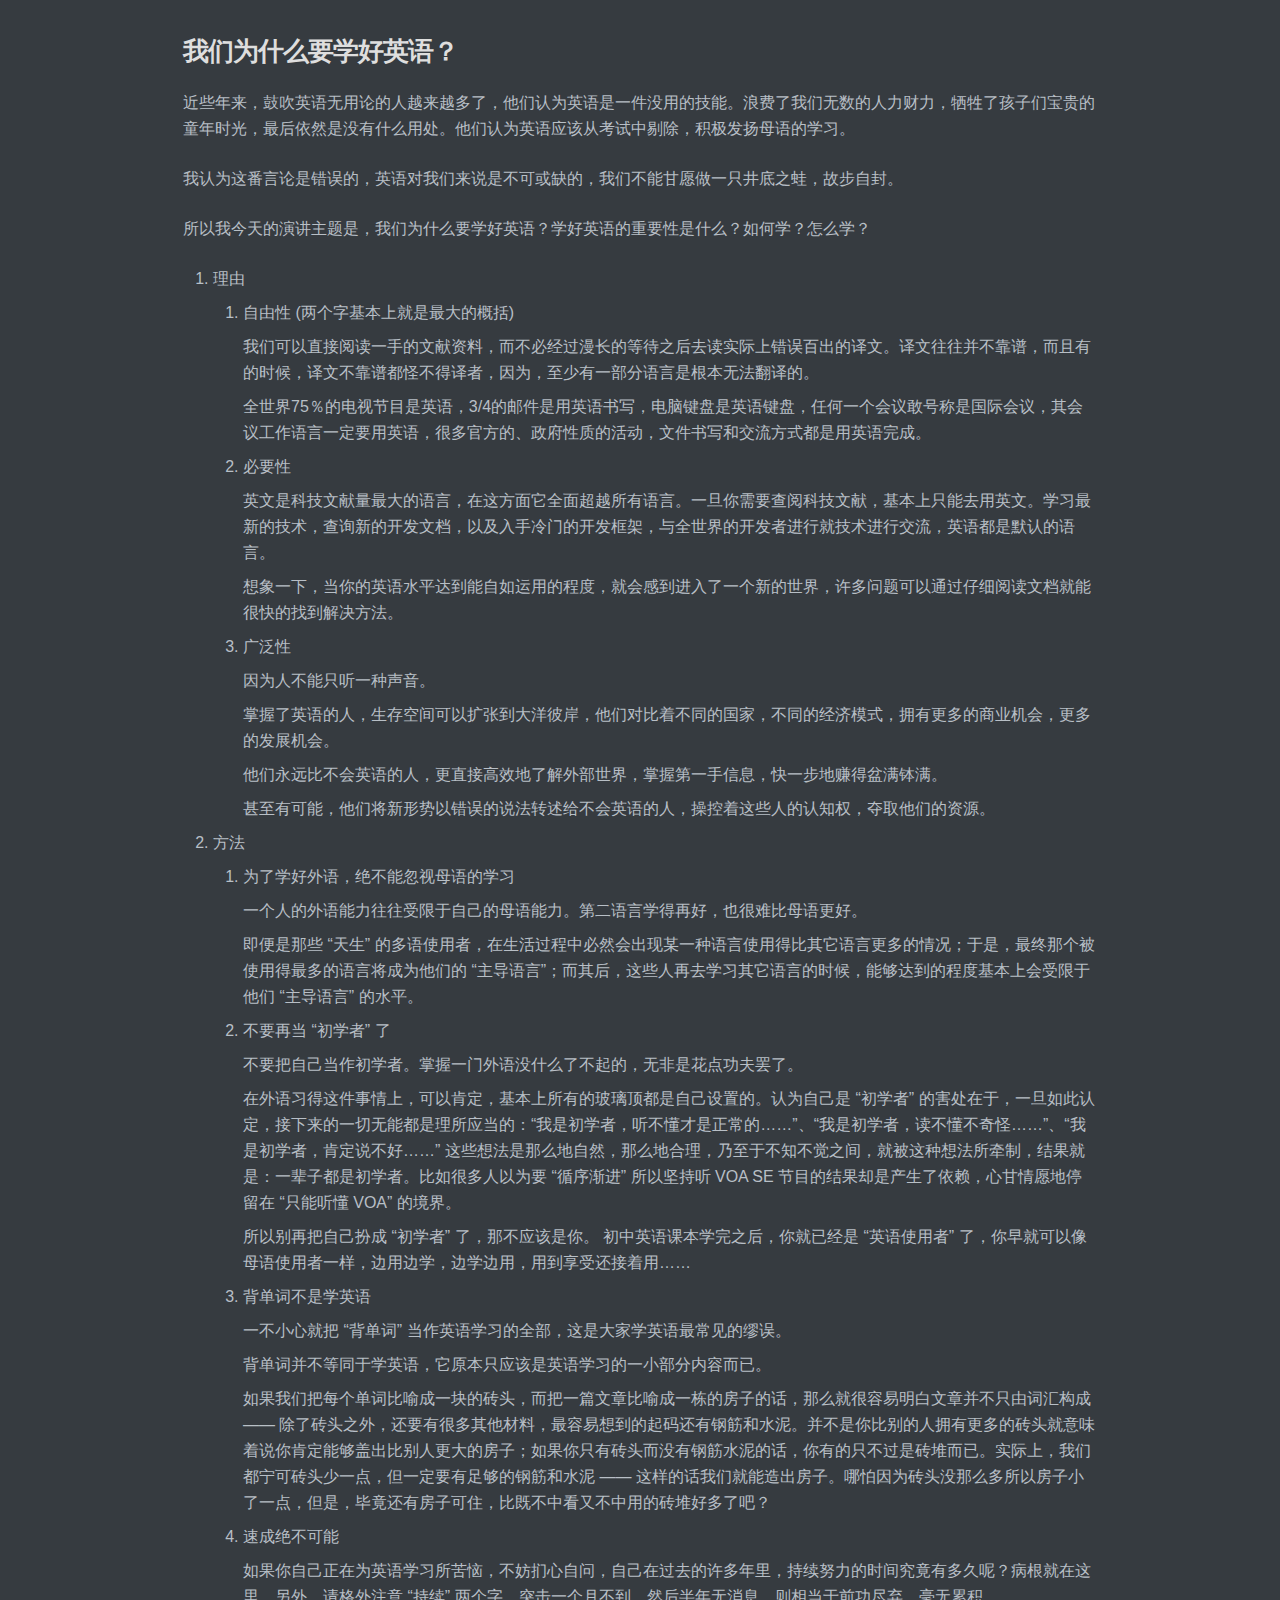
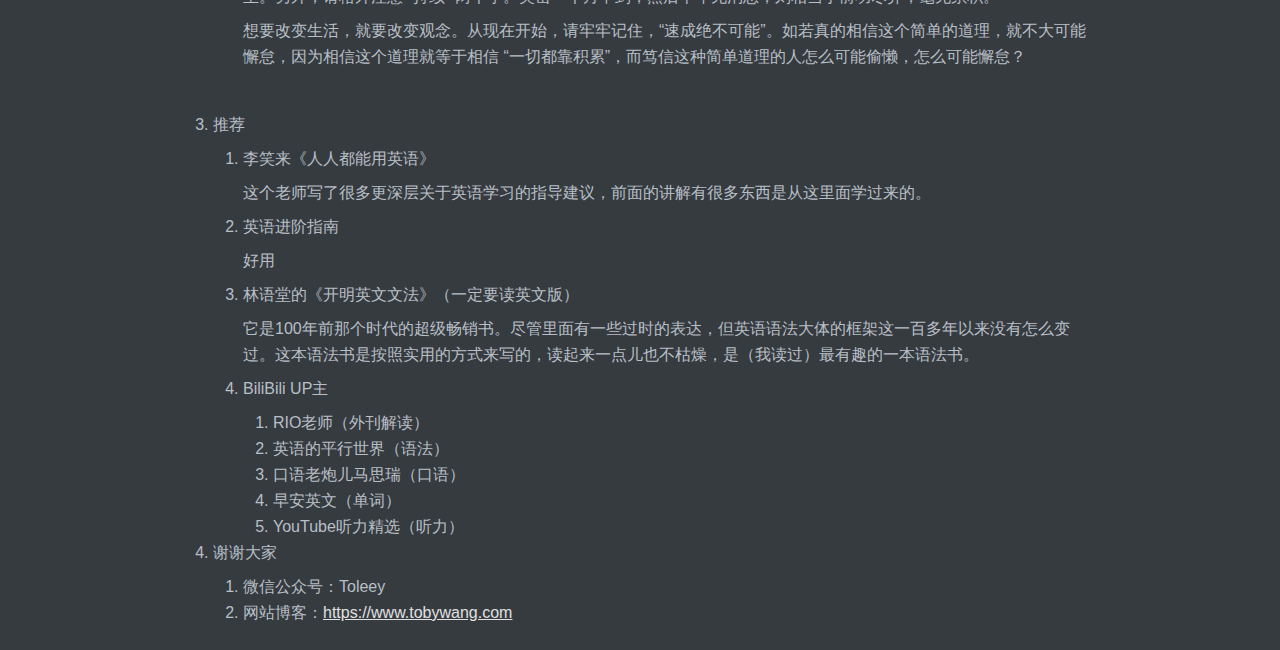
==== commit d48c28e0: "temp" ====
--- a/2.html
+++ b/2.html
@@ -1380,6 +1380,6 @@
 </style><title>PPT演讲稿-文字</title>
 </head>
 <body class='typora-export'><div class='typora-export-content'>
-<div id='write'  class=''><h2 id='我们为什么要学好英语'><span>我们为什么要学好英语？</span></h2><p><span>近些年来，鼓吹英语无用论的人越来越多了，他们认为英语是一件没用的技能。浪费了我们无数的人力财力，牺牲了孩子们宝贵的童年时光，最后依然是没有什么用处。他们认为英语应该从考试中剔除，积极发扬母语的学习。</span></p><p><span>我认为这番言论是错误的，英语对我们来说是不可或缺的，我们不能甘愿做一只井底之蛙，故步自封。</span></p><p><span>所以我今天的演讲主题是，我们为什么要学好英语？学好英语的重要性是什么？如何学？怎么学？</span></p><ol start='' ><li><p><span>理由</span></p><ol start='' ><li><p><span>自由性 (两个字基本上就是最大的概括)</span></p><p><span>我们可以直接阅读一手的文献资料，而不必经过漫长的等待之后去读实际上错误百出的译文。译文往往并不靠谱，而且有的时候，译文不靠谱都怪不得译者，因为，至少有一部分语言是根本无法翻译的。</span></p><p><span>全世界75％的电视节目是英语，3/4的邮件是用英语书写，电脑键盘是英语键盘，任何一个会议敢号称是国际会议，其会议工作语言一定要用英语，很多官方的、政府性质的活动，文件书写和交流方式都是用英语完成。</span></p></li><li><p><span>必要性</span></p><p><span>英文是科技文献量最大的语言，在这方面它全面超越所有语言。一旦你需要查阅科技文献，基本上只能去用英文。学习最新的技术，查询新的开发文档，以及入手冷门的开发框架，与全世界的开发者进行就技术进行交流，英语都是默认的语言。</span></p><p><span>想象一下，当你的英语水平达到能自如运用的程度，就会感到进入了一个新的世界，许多问题可以通过仔细阅读文档就能很快的找到解决方法，而不是需要靠着人工或机器的翻译被带领入门，参与交流。</span></p></li><li><p><span>广泛性</span></p><p><span>因为人不能只听一种声音。</span></p><p><span>掌握了英语的人，生存空间可以扩张到大洋彼岸，他们对比着不同的国家，不同的经济模式，拥有更多的商业机会，更多的发展机会。</span></p><p><span>他们永远比不会英语的人，更直接高效地了解外部世界，掌握第一手信息，快一步地赚得盆满钵满。</span></p><p><span>甚至有可能，他们将新形势以错误的说法转述给不会英语的人，操控着这些人的认知权，夺取他们的资源。</span></p></li></ol></li><li><p><span>方法</span></p><ol start='' ><li><p><span>为了学好外语，绝不能忽视母语的学习</span></p><p><span>一个人的外语能力往往受限于自己的母语能力。第二语言学得再好，也很难比母语更好。</span></p><p><span>即便是那些 “天生” 的多语使用者，在生活过程中必然会出现某一种语言使用得比其它语言更多的情况；于是，最终那个被使用得最多的语言将成为他们的 “主导语言”（The dominant language）；而其后，这些人再去学习其它语言的时候，能够达到的程度基本上会受限于他们 “主导语言” 的水平。</span></p><p><span>其实，更加准确地来说，之所以一个人能够使用的众多语言之中母语使用能力总是处于最高水平，本质上是因为母语被使用的机会最多，套用司机的术语就是，母语的 “驾龄” 最久。语言与任何其他技能一样，越用越熟，孰能生巧，巧则可夺天工。甚至语言应用的各个方面（听、说、读、写）都是如此。</span></p></li><li><p><span>不要再当 “初学者” 了</span></p><p><span>不要把自己当作初学者。掌握一门外语没什么了不起的，无非是花点功夫罢了。</span></p><p><span>在外语习得这件事情上，可以肯定，基本上所有的玻璃顶都是自己设置的。认为自己是 “初学者” 的害处在于，一旦如此认定，接下来的一切无能都是理所应当的：“我是初学者，听不懂才是正常的……”、“我是初学者，读不懂不奇怪……”、“我是初学者，肯定说不好……” 这些想法是那么地自然，那么地合理，乃至于不知不觉之间，就被这种想法所牵制，结果就是：一辈子都是初学者。比如很多人以为要 “循序渐进” 所以坚持听 VOA SE 节目的结果却是产生了依赖，心甘情愿地停留在 “只能听懂 VOA” 的境界。</span></p><p><span>别再把自己扮成 “初学者” 了，那不应该是你。 初中英语课本学完之后，你就已经是 “英语使用者” 了，你早就可以像母语使用者一样，边用边学，边学边用，用到享受还接着用……</span></p></li><li><p><span>背单词不是学英语</span></p><p><span>一不小心就把 “背单词” 当作英语学习的全部，这是大家学英语最常见的缪误。</span></p><p><span>背单词并不等同于学英语，它原本只应该是英语学习的一小部分内容而已。</span></p><p><span>如果我们把每个单词比喻成一块的砖头，而把一篇文章比喻成一栋的房子的话，那么就很容易明白文章并不只由词汇构成 —— 除了砖头之外，还要有很多其他材料，最容易想到的起码还有钢筋和水泥。并不是你比别的人拥有更多的砖头就意味着说你肯定能够盖出比别人更大的房子；如果你只有砖头而没有钢筋水泥的话，你有的只不过是砖堆而已。实际上，我们都宁可砖头少一点，但一定要有足够的钢筋和水泥 —— 这样的话我们就能造出房子。哪怕因为砖头没那么多所以房子小了一点，但是，毕竟还有房子可住，比既不中看又不中用的砖堆好多了吧？</span></p></li><li><p><span>速成绝不可能</span></p><p><span>中国学生总觉得自己已经 “学” 了十多年英语，一想到这么多青春年华的逝去，就觉得自己特别可怜；转念一想，“可怜” 这个词是贬义，于是开始用 “悲壮” 形容自己。可事实上，真的学了那么多年吗？那么多年里真的学了吗？</span></p><p><span>2008 年 11 月，Malcolm Gladwell 出版了他那本畅销书《Outliers》，在这本书中 Malcolm Gladwell 把这 “十年” 换算成了更为精确的 “10000 小时” —— 想要出类拔萃，就要努力至少一万小时。</span></p><p><span>让我们来算一下，一年三百六十五天，如果每天花在学英语的时间持续保持在三个小时，那么九年多一点点就能够积累 10000 小时的 “驾驶里程”；如果每天 4 个小时，则七年不到的时间就够了。如果每天 6 个小时，大约四年半就够了。</span></p><p><span>如果你自己正在为英语学习所苦恼，不妨扪心自问，自己在过去的许多年里，持续努力的时间究竟有多久呢？病根就在这里。另外，请格外注意 “持续” 两个字。突击一个月不到，然后半年无消息，则相当于前功尽弃，毫无累积。</span></p><p><span>想要改变生活，就要改变观念。从现在开始，请牢牢记住，“速成绝不可能”。如若真的相信这个简单的道理，就不大可能懈怠，因为相信这个道理就等于相信 “一切都靠积累”，而笃信这种简单道理的人怎么可能偷懒，怎么可能懈怠？</span></p><p>&nbsp;</p></li></ol></li><li><p><span>推荐</span></p><ol start='' ><li><p><span>李笑来《人人都能用英语》</span></p><p><span>这个老师写了很多更深层关于英语学习的指导建议，前面的讲解有很多东西是从这里面学过来的。</span></p></li><li><p><span>英语进阶指南</span></p><p><span>好用</span></p></li><li><p><span>林语堂的《开明英文文法》（一定要读英文版）</span></p><p><span>它是100年前那个时代的超级畅销书。尽管里面有一些过时的表达，但英语语法大体的框架这一百多年以来没有怎么变过。这本语法书是按照实用的方式来写的，读起来一点儿也不枯燥，是（我读过）最有趣的一本语法书。</span></p></li><li><p><span>BiliBili UP主 </span></p><ol start='' ><li><span>RIO老师（外刊解读） </span></li><li><span>英语的平行世界（语法）</span></li><li><span>口语老炮儿马思瑞（口语）</span></li><li><span>早安英文（单词）</span></li><li><span>YouTube听力精选（听力）</span></li></ol></li></ol></li><li><p><span>谢谢大家</span></p><ol start='' ><li><span>微信公众号：Toleey</span></li><li><span>网站博客：</span><a href='https://www.tobywang.com' target='_blank' class='url'>https://www.tobywang.com</a></li></ol></li></ol></div></div>
+<div id='write'  class=''><h2 id='我们为什么要学好英语'><span>我们为什么要学好英语？</span></h2><p><span>近些年来，鼓吹英语无用论的人越来越多了，他们认为英语是一件没用的技能。浪费了我们无数的人力财力，牺牲了孩子们宝贵的童年时光，最后依然是没有什么用处。他们认为英语应该从考试中剔除，积极发扬母语的学习。</span></p><p><span>我认为这番言论是错误的，英语对我们来说是不可或缺的，我们不能甘愿做一只井底之蛙，故步自封。</span></p><p><span>所以我今天的演讲主题是，我们为什么要学好英语？学好英语的重要性是什么？如何学？怎么学？</span></p><ol start='' ><li><p><span>理由</span></p><ol start='' ><li><p><span>自由性 (两个字基本上就是最大的概括)</span></p><p><span>我们可以直接阅读一手的文献资料，而不必经过漫长的等待之后去读实际上错误百出的译文。译文往往并不靠谱，而且有的时候，译文不靠谱都怪不得译者，因为，至少有一部分语言是根本无法翻译的。</span></p><p><span>全世界75％的电视节目是英语，3/4的邮件是用英语书写，电脑键盘是英语键盘，任何一个会议敢号称是国际会议，其会议工作语言一定要用英语，很多官方的、政府性质的活动，文件书写和交流方式都是用英语完成。</span></p></li><li><p><span>必要性</span></p><p><span>英文是科技文献量最大的语言，在这方面它全面超越所有语言。一旦你需要查阅科技文献，基本上只能去用英文。学习最新的技术，查询新的开发文档，以及入手冷门的开发框架，与全世界的开发者进行就技术进行交流，英语都是默认的语言。</span></p><p><span>想象一下，当你的英语水平达到能自如运用的程度，就会感到进入了一个新的世界，许多问题可以通过仔细阅读文档就能很快的找到解决方法。</span></p></li><li><p><span>广泛性</span></p><p><span>因为人不能只听一种声音。</span></p><p><span>掌握了英语的人，生存空间可以扩张到大洋彼岸，他们对比着不同的国家，不同的经济模式，拥有更多的商业机会，更多的发展机会。</span></p><p><span>他们永远比不会英语的人，更直接高效地了解外部世界，掌握第一手信息，快一步地赚得盆满钵满。</span></p><p><span>甚至有可能，他们将新形势以错误的说法转述给不会英语的人，操控着这些人的认知权，夺取他们的资源。</span></p></li></ol></li><li><p><span>方法</span></p><ol start='' ><li><p><span>为了学好外语，绝不能忽视母语的学习</span></p><p><span>一个人的外语能力往往受限于自己的母语能力。第二语言学得再好，也很难比母语更好。</span></p><p><span>即便是那些 “天生” 的多语使用者，在生活过程中必然会出现某一种语言使用得比其它语言更多的情况；于是，最终那个被使用得最多的语言将成为他们的 “主导语言”；而其后，这些人再去学习其它语言的时候，能够达到的程度基本上会受限于他们 “主导语言” 的水平。</span></p></li><li><p><span>不要再当 “初学者” 了</span></p><p><span>不要把自己当作初学者。掌握一门外语没什么了不起的，无非是花点功夫罢了。</span></p><p><span>在外语习得这件事情上，可以肯定，基本上所有的玻璃顶都是自己设置的。认为自己是 “初学者” 的害处在于，一旦如此认定，接下来的一切无能都是理所应当的：“我是初学者，听不懂才是正常的……”、“我是初学者，读不懂不奇怪……”、“我是初学者，肯定说不好……” 这些想法是那么地自然，那么地合理，乃至于不知不觉之间，就被这种想法所牵制，结果就是：一辈子都是初学者。比如很多人以为要 “循序渐进” 所以坚持听 VOA SE 节目的结果却是产生了依赖，心甘情愿地停留在 “只能听懂 VOA” 的境界。</span></p><p><span>所以别再把自己扮成 “初学者” 了，那不应该是你。 初中英语课本学完之后，你就已经是 “英语使用者” 了，你早就可以像母语使用者一样，边用边学，边学边用，用到享受还接着用……</span></p></li><li><p><span>背单词不是学英语</span></p><p><span>一不小心就把 “背单词” 当作英语学习的全部，这是大家学英语最常见的缪误。</span></p><p><span>背单词并不等同于学英语，它原本只应该是英语学习的一小部分内容而已。</span></p><p><span>如果我们把每个单词比喻成一块的砖头，而把一篇文章比喻成一栋的房子的话，那么就很容易明白文章并不只由词汇构成 —— 除了砖头之外，还要有很多其他材料，最容易想到的起码还有钢筋和水泥。并不是你比别的人拥有更多的砖头就意味着说你肯定能够盖出比别人更大的房子；如果你只有砖头而没有钢筋水泥的话，你有的只不过是砖堆而已。实际上，我们都宁可砖头少一点，但一定要有足够的钢筋和水泥 —— 这样的话我们就能造出房子。哪怕因为砖头没那么多所以房子小了一点，但是，毕竟还有房子可住，比既不中看又不中用的砖堆好多了吧？</span></p></li><li><p><span>速成绝不可能</span></p><p><span>如果你自己正在为英语学习所苦恼，不妨扪心自问，自己在过去的许多年里，持续努力的时间究竟有多久呢？病根就在这里。另外，请格外注意 “持续” 两个字。突击一个月不到，然后半年无消息，则相当于前功尽弃，毫无累积。</span></p><p><span>想要改变生活，就要改变观念。从现在开始，请牢牢记住，“速成绝不可能”。如若真的相信这个简单的道理，就不大可能懈怠，因为相信这个道理就等于相信 “一切都靠积累”，而笃信这种简单道理的人怎么可能偷懒，怎么可能懈怠？</span></p><p>&nbsp;</p></li></ol></li><li><p><span>推荐</span></p><ol start='' ><li><p><span>李笑来《人人都能用英语》</span></p><p><span>这个老师写了很多更深层关于英语学习的指导建议，前面的讲解有很多东西是从这里面学过来的。</span></p></li><li><p><span>英语进阶指南</span></p><p><span>好用</span></p></li><li><p><span>林语堂的《开明英文文法》（一定要读英文版）</span></p><p><span>它是100年前那个时代的超级畅销书。尽管里面有一些过时的表达，但英语语法大体的框架这一百多年以来没有怎么变过。这本语法书是按照实用的方式来写的，读起来一点儿也不枯燥，是（我读过）最有趣的一本语法书。</span></p></li><li><p><span>BiliBili UP主 </span></p><ol start='' ><li><span>RIO老师（外刊解读） </span></li><li><span>英语的平行世界（语法）</span></li><li><span>口语老炮儿马思瑞（口语）</span></li><li><span>早安英文（单词）</span></li><li><span>YouTube听力精选（听力）</span></li></ol></li></ol></li><li><p><span>谢谢大家</span></p><ol start='' ><li><span>微信公众号：Toleey</span></li><li><span>网站博客：</span><a href='https://www.tobywang.com' target='_blank' class='url'>https://www.tobywang.com</a></li></ol></li></ol></div></div>
 </body>
 </html>